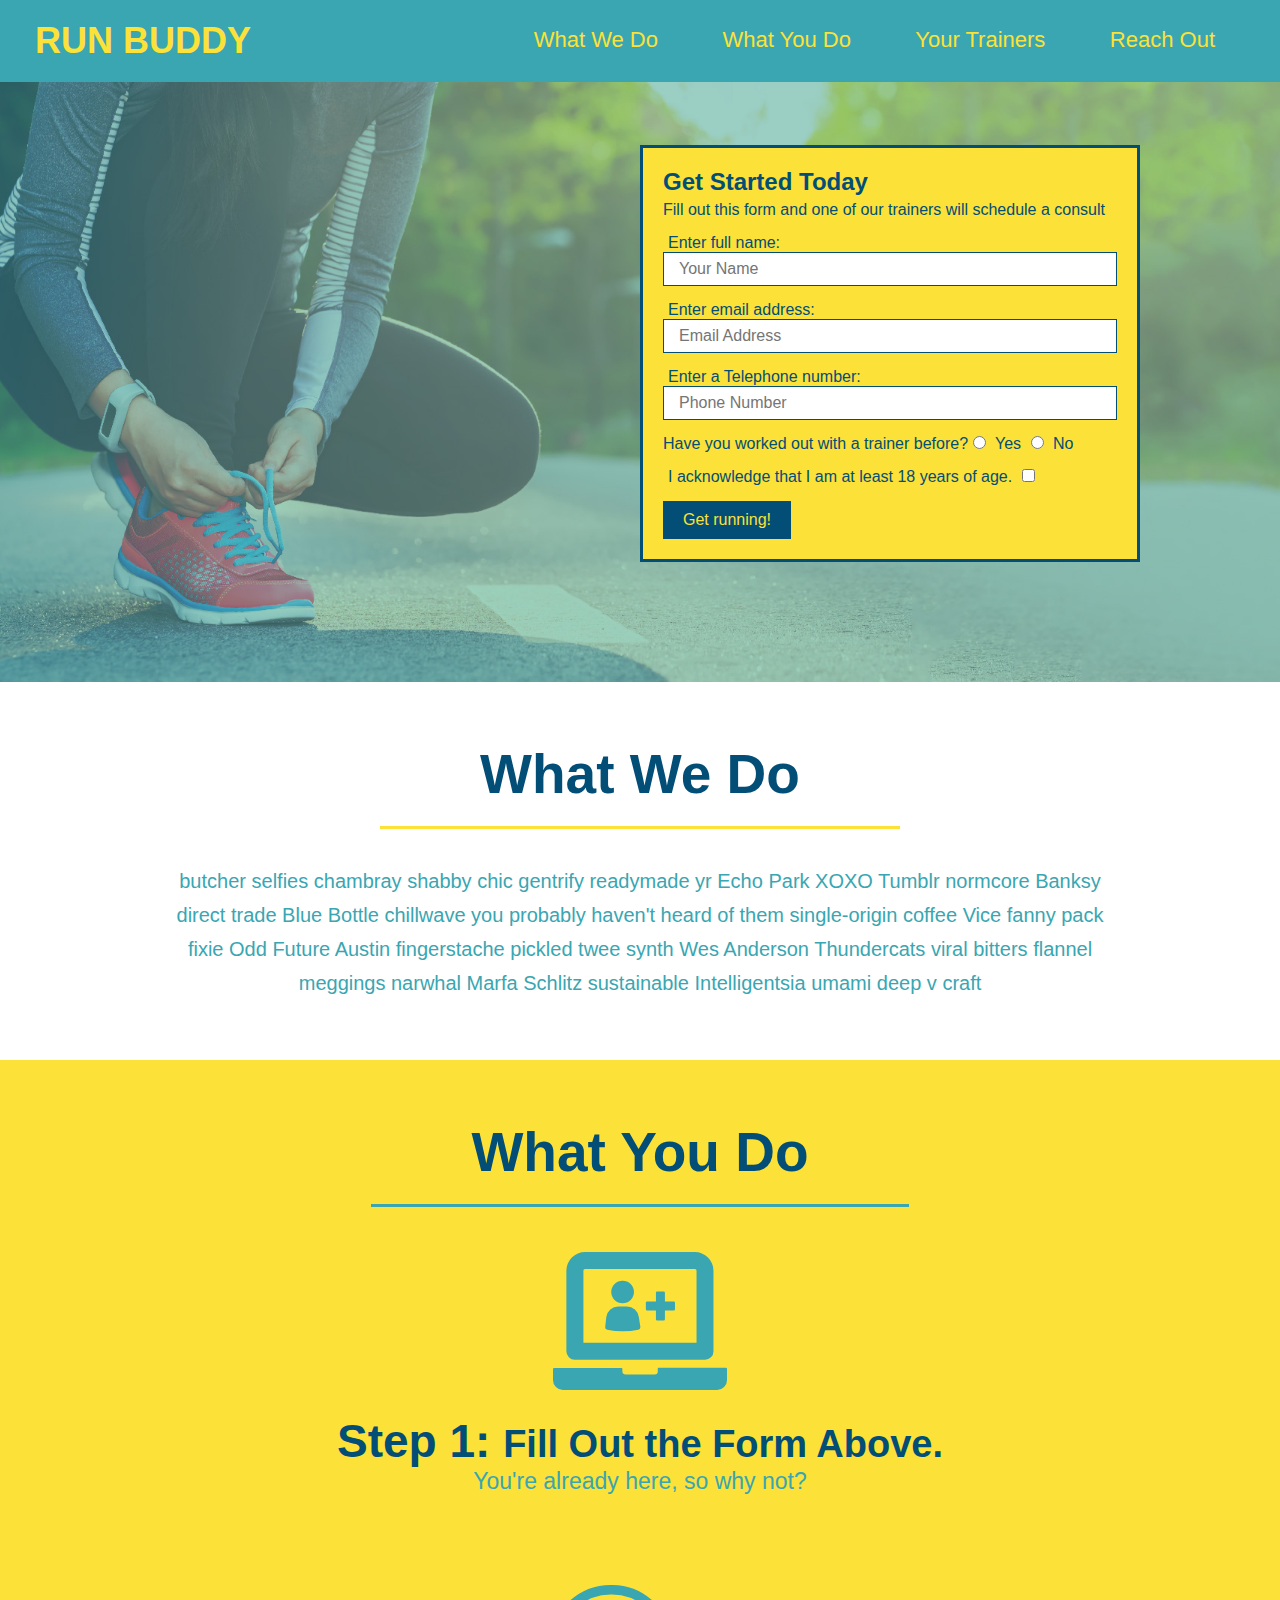
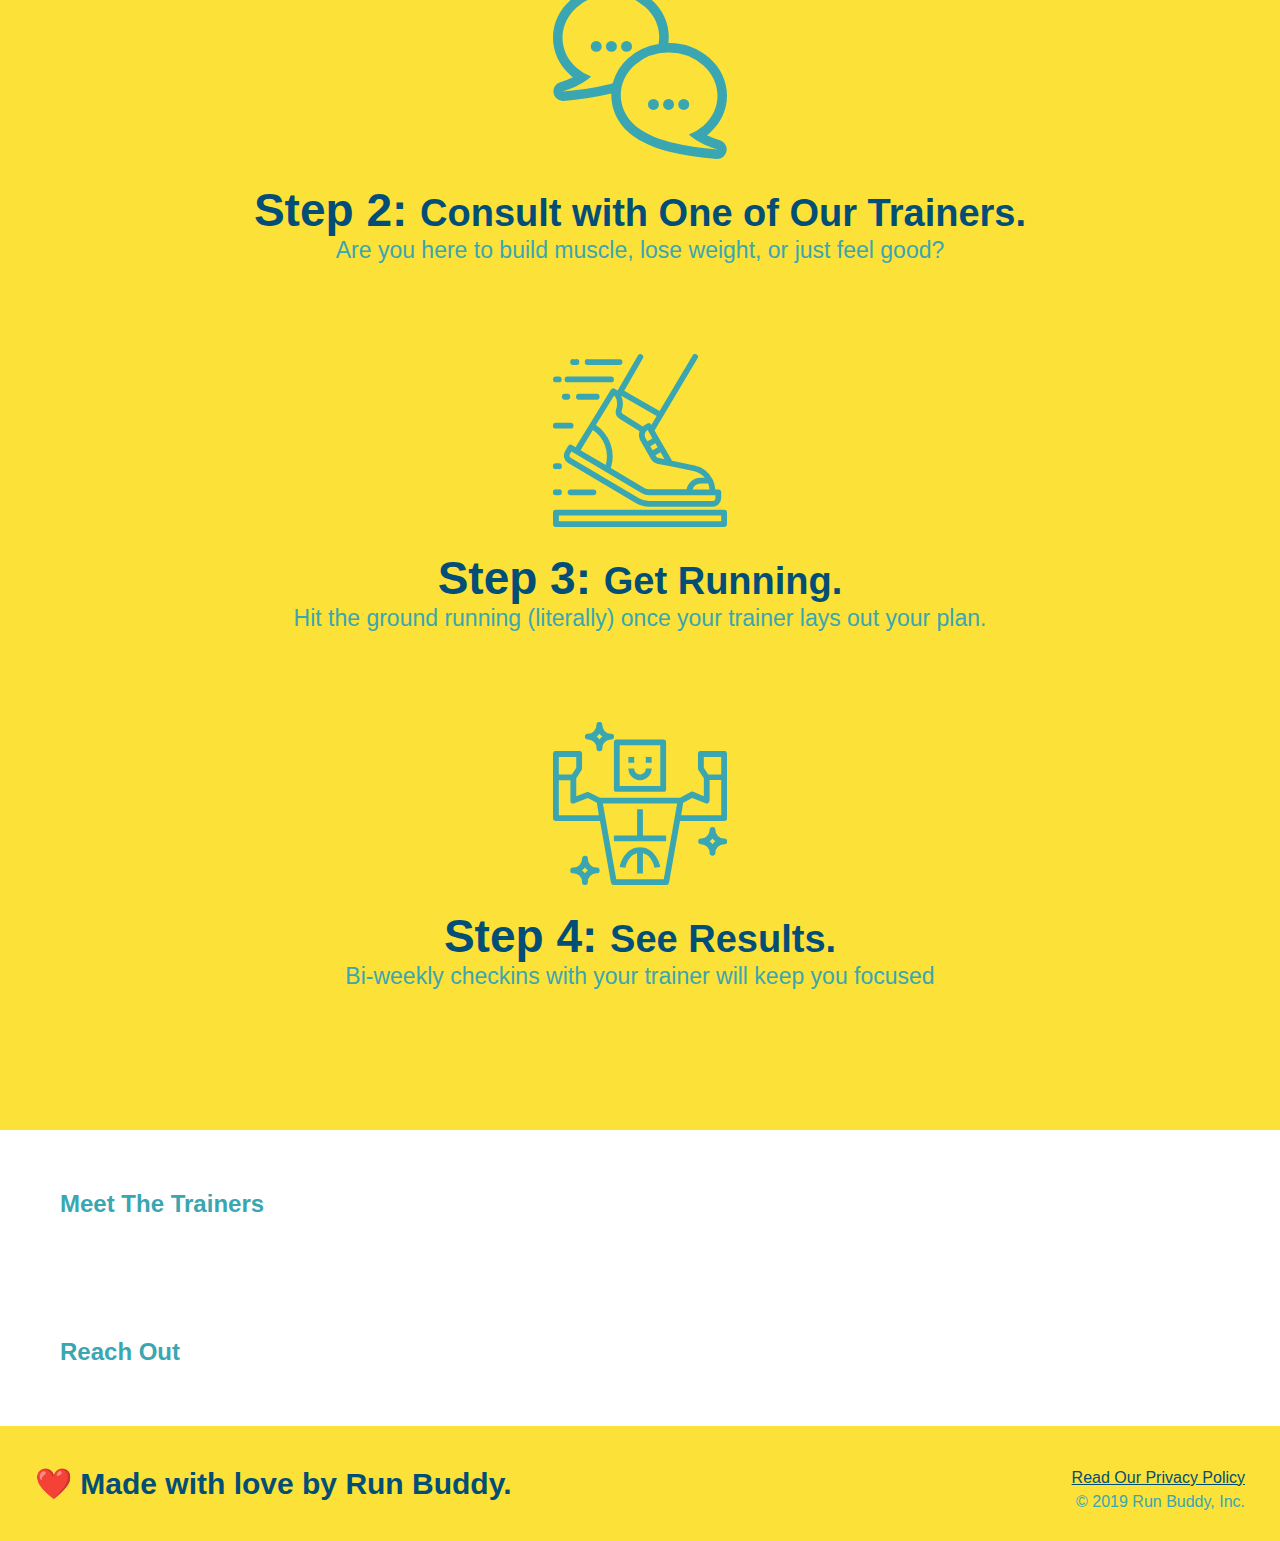
==== index.html @ ae126747 "style what you do section" ====
<!DOCTYPE html>
<html lang="en">
    <head>
        <meta charset="UTF-8" />
        <link rel="stylesheet" href="./assets/css/style.css" />
        <title>Run Buddy</title>
    </head>
    <body>
        <!-- navigation -->
        <header>
            <h1>
                <a href="/">RUN BUDDY</a>
            </h1>
            <nav>
                <!-- Unordered list element -->
                <ul>
                    <!-- List item element -->
                    <li>
                        <!-- Anchor element -->
                        <a href="#what-we-do">What We Do</a>
                    </li>
                    <li>
                        <a href="#what-you-do">What You Do</a>
                    </li>
                    <li>
                        <a href="#your-trainers">Your Trainers</a>
                    </li>
                    <li>
                        <a href="#reach-out">Reach Out</a>
                    </li>
                </ul>
            </nav>
        </header>

        <!-- hero/jumbotron -->
        <section class="hero">
            <div class="hero-form">
                <h3>Get Started Today</h3>
                <p>Fill out this form and one of our trainers will schedule a consult</p>
                <form>
                    <label for="name">Enter full name:</label>
                    <input type="text" placeholder="Your Name" name="name" id="name" class="form-input">
                    <label for="email">Enter email address:</label>
                    <input type="email" placeholder="Email Address" name="email" id="email" class="form-input">
                    <label for="phone">Enter a Telephone number:</label>
                    <input type="tel" placeholder="Phone Number" name="phone" id="phone" class="form-input">
                    <p>
                        Have you worked out with a trainer before?
                        <input type="radio" name="trainer-confirm" id="trainer-yes" />
                        <label for="trainer-yes">Yes</label>
                        <input type="radio" name="trainer-confim" id="trainer-no" />
                        <label for="trainer-no">No</label>
                    </p>
                    <p>
                        <label for="checkbox" >
                            I acknowledge that I am at least 18 years of age.
                        </label>
                        <input type="checkbox" name="age-confirm" id="checkbox" />
                    </p>
                    <button type="submit">
                        Get running!
                    </button>
                </form>
            </div>
        </section>
        <!-- end hero -->
        <!-- "what we do" section -->
        <section id="what-we-do" class="intro">
            <h2 class="section-title primary-border">What We Do</h2>
            <p>
                butcher selfies chambray shabby chic gentrify readymade yr Echo Park XOXO Tumblr normcore Banksy direct trade Blue Bottle chillwave you probably haven't heard of them single-origin coffee Vice fanny pack fixie Odd Future Austin fingerstache pickled twee synth Wes Anderson Thundercats viral bitters flannel meggings narwhal Marfa Schlitz sustainable Intelligentsia umami deep v craft
            </p>
        </section>

        <!-- "what you do" section -->
        <section id="what-you-do" class="steps">
            <h2 class="section-title secondary-border">What You Do</h2>

            <div>
                <img src="./assets/images/step-1.svg" alt="" />
                <h3>Step 1: <span>Fill Out the Form Above.</span></h3>
                <p>You're already here, so why not?</p>
            </div>

            <div>
                <img src="./assets/images/step-2.svg" alt="" />
                <h3>Step 2: <span>Consult with One of Our Trainers.</span></h3>
                <p>Are you here to build muscle, lose weight, or just feel good?</p>
            </div>

            <div>
                <img src="./assets/images/step-3.svg" alt="" />
                <h3>Step 3: <span>Get Running.</span></h3>
                <p>Hit the ground running (literally) once your trainer lays out your plan.</p>
            </div>

            <div>
                <img src="./assets/images/step-4.svg" alt="" />
                <h3>Step 4: <span>See Results.</span></h3>
                <p>Bi-weekly checkins with your trainer will keep you focused</p>
            </div>
        </section>

        <!-- "meet the trainers" section-->
        <section id="your-trainers">
            <h2>Meet The Trainers</h2>
        </section>

        <!-- "reach out" section-->
        <section id="reach-out">
            <h2>Reach Out</h2>
        </section>

        <!-- footer -->
        <footer>
            <h2>❤️ Made with love by Run Buddy.</h2>
            <div>
                <a href="#">Read Our Privacy Policy</a><br />
                &copy; 2019 Run Buddy, Inc.
            </div>
        </footer>
    </body>
</html>
---- assets/css/style.css ----
* {
  margin: 0;
  padding: 0;
  box-sizing: border-box;
}
body {
  color: #39a6b2;
  font-family: Helvetica, Arial, Helvetica, sans-serif;
}
header {
  padding: 20px 35px;
  background-color: #39a6b2;
}
header h1 {
  font-weight: bold;
  font-size: 36px;
  color: #fce138;
  margin: 0;
  display: inline;
}
header a {
  text-decoration: none;
  color: #fce138;
}
header nav {
  float: right;
  margin: 7px 0;
}
header nav ul li {
  display: inline;
}
header nav ul li a {
  margin: 0 30px;
  font-weight: lighter;
  font-size: 22px;
}
footer {
  background: #fce138;
  width: 100%;
  padding: 40px 35px;
}
footer h2 {
  display: inline;
  color: #024e76;
  font-size: 30px;
  margin: 0;
}
footer div {
  float: right;
  line-height: 1.5;
  text-align: right;
}
footer a {
  color: #024e76;
}
section {
  padding: 60px;
}
.hero {
  background-image: url("../images/hero-bg.jpg");
  height: 600px;
  background-size: cover;
  background-position: center;
  position: relative;
}
.hero-form {
  border: 3px solid #024e76;
  background-color: #fce138;
  padding: 20px;
  width: 500px;
  color: #024e76;
  position: absolute;
  bottom: 120px;
  right: 140px;
}
.hero-form h3 {
    font-size: 24px;
    margin: 0;
}
.hero-form p {
    margin: 5px 0 15px 0;
}
.form-input {
    border: 1px solid #024e76;
    display: block;
    padding: 7px 15px;
    font-size: 16px;
    color: #024e76;
    width: 100%;
    margin-bottom: 15px;
}
.hero-form label {
    margin: 0 5px;
}
.hero-form button {
    color: #fce138;
    background-color: #024e76;
    border: none;
    padding: 10px 20px;
    font-size: 16px;
}
.intro {
    text-align: center;
}
.intro p {
    line-height: 1.7;
    color: #39a6b2;
    width: 80%;
    font-size: 20px;
    margin: 0 auto;
}
.steps {
    text-align: center;
    background: #fce138;
}
.section-title {
    font-size: 55px;
    color: #024e76;
    margin-bottom: 35px;
    padding: 0 100px 20px 100px;
    display: inline-block;
    border-bottom: 3px solid;
}
.primary-border {
    border-color: #fce138;
}
.secondary-border {
    border-color: #39a6b2;
}
.steps div {
    margin-bottom: 80px;
}
.steps img {
    width: 15%;
    margin: 10px 0;
}
.steps h3 {
    color: #024e76;
    font-size: 46px;
    margin-top: 10px;
}
.steps p {
    color: #39a6b2;
    font-size: 23px;
}
.steps span {
    font-size: 38px;
}
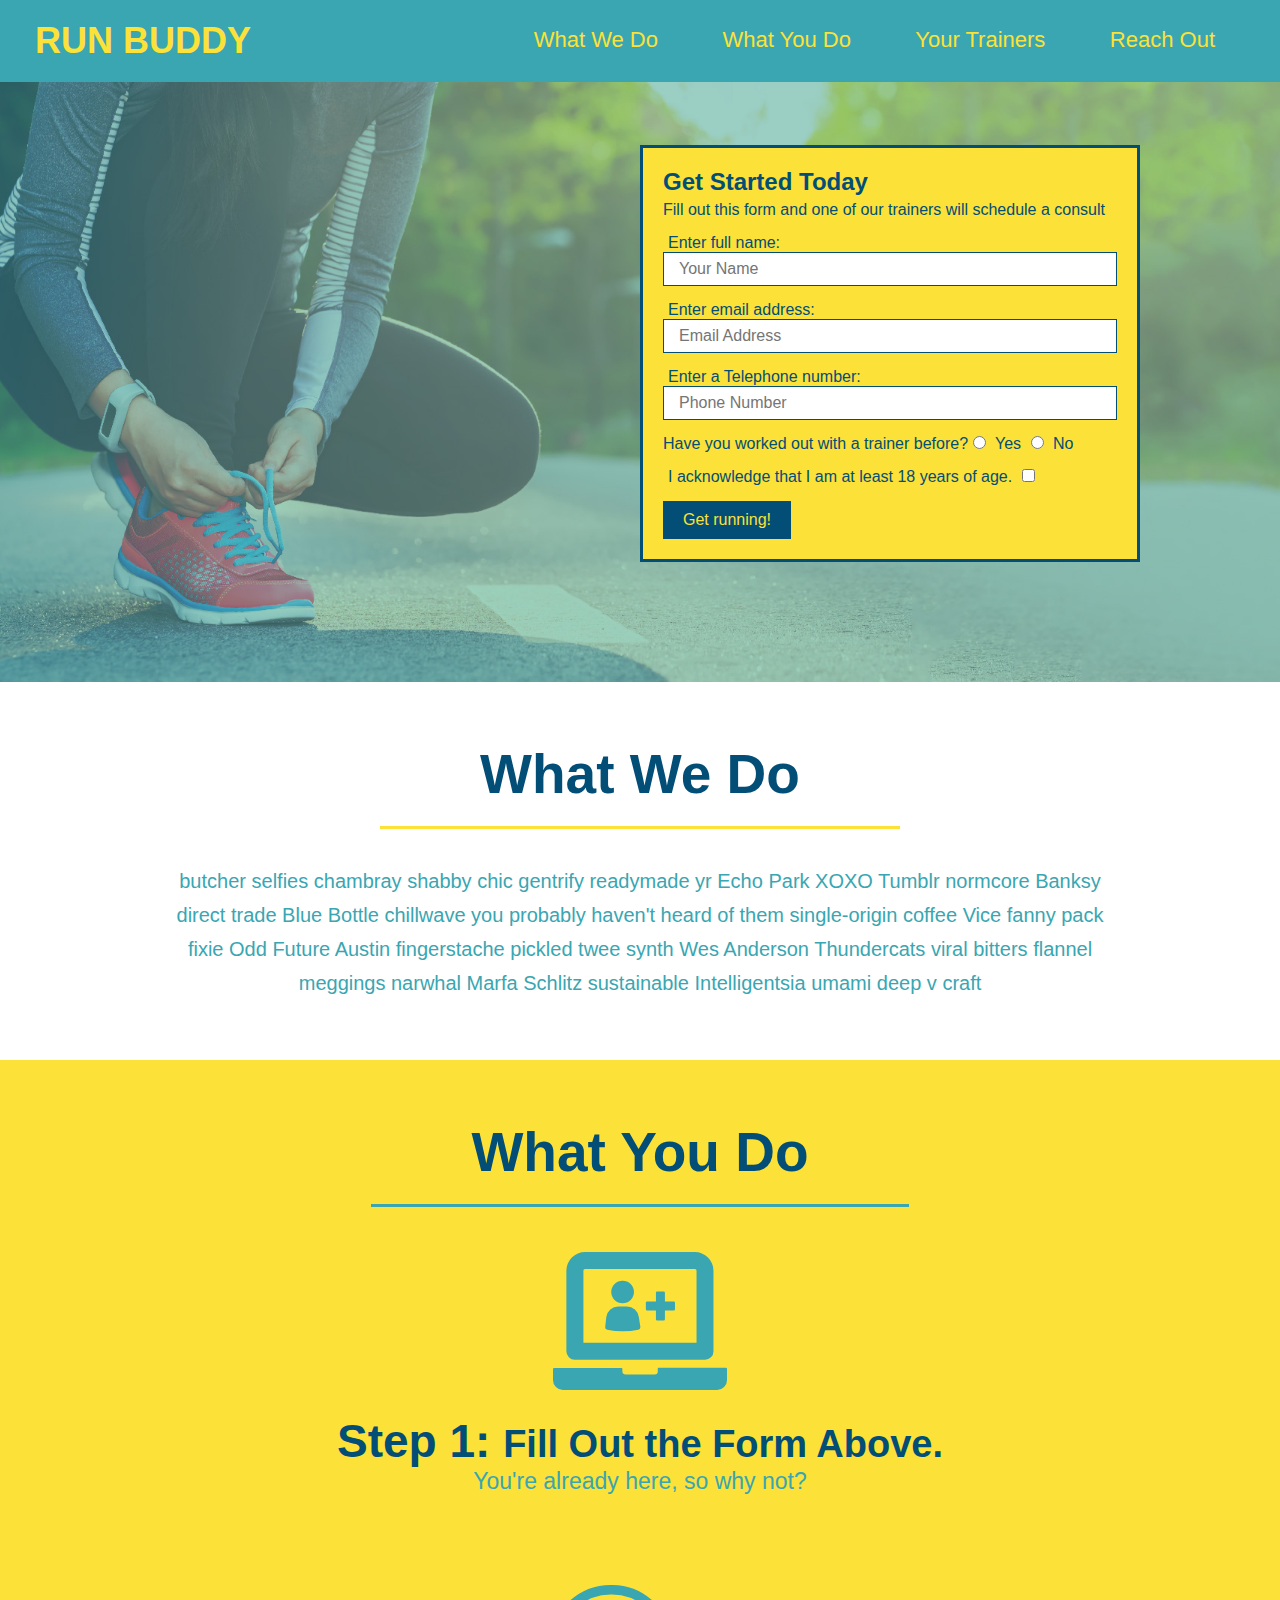
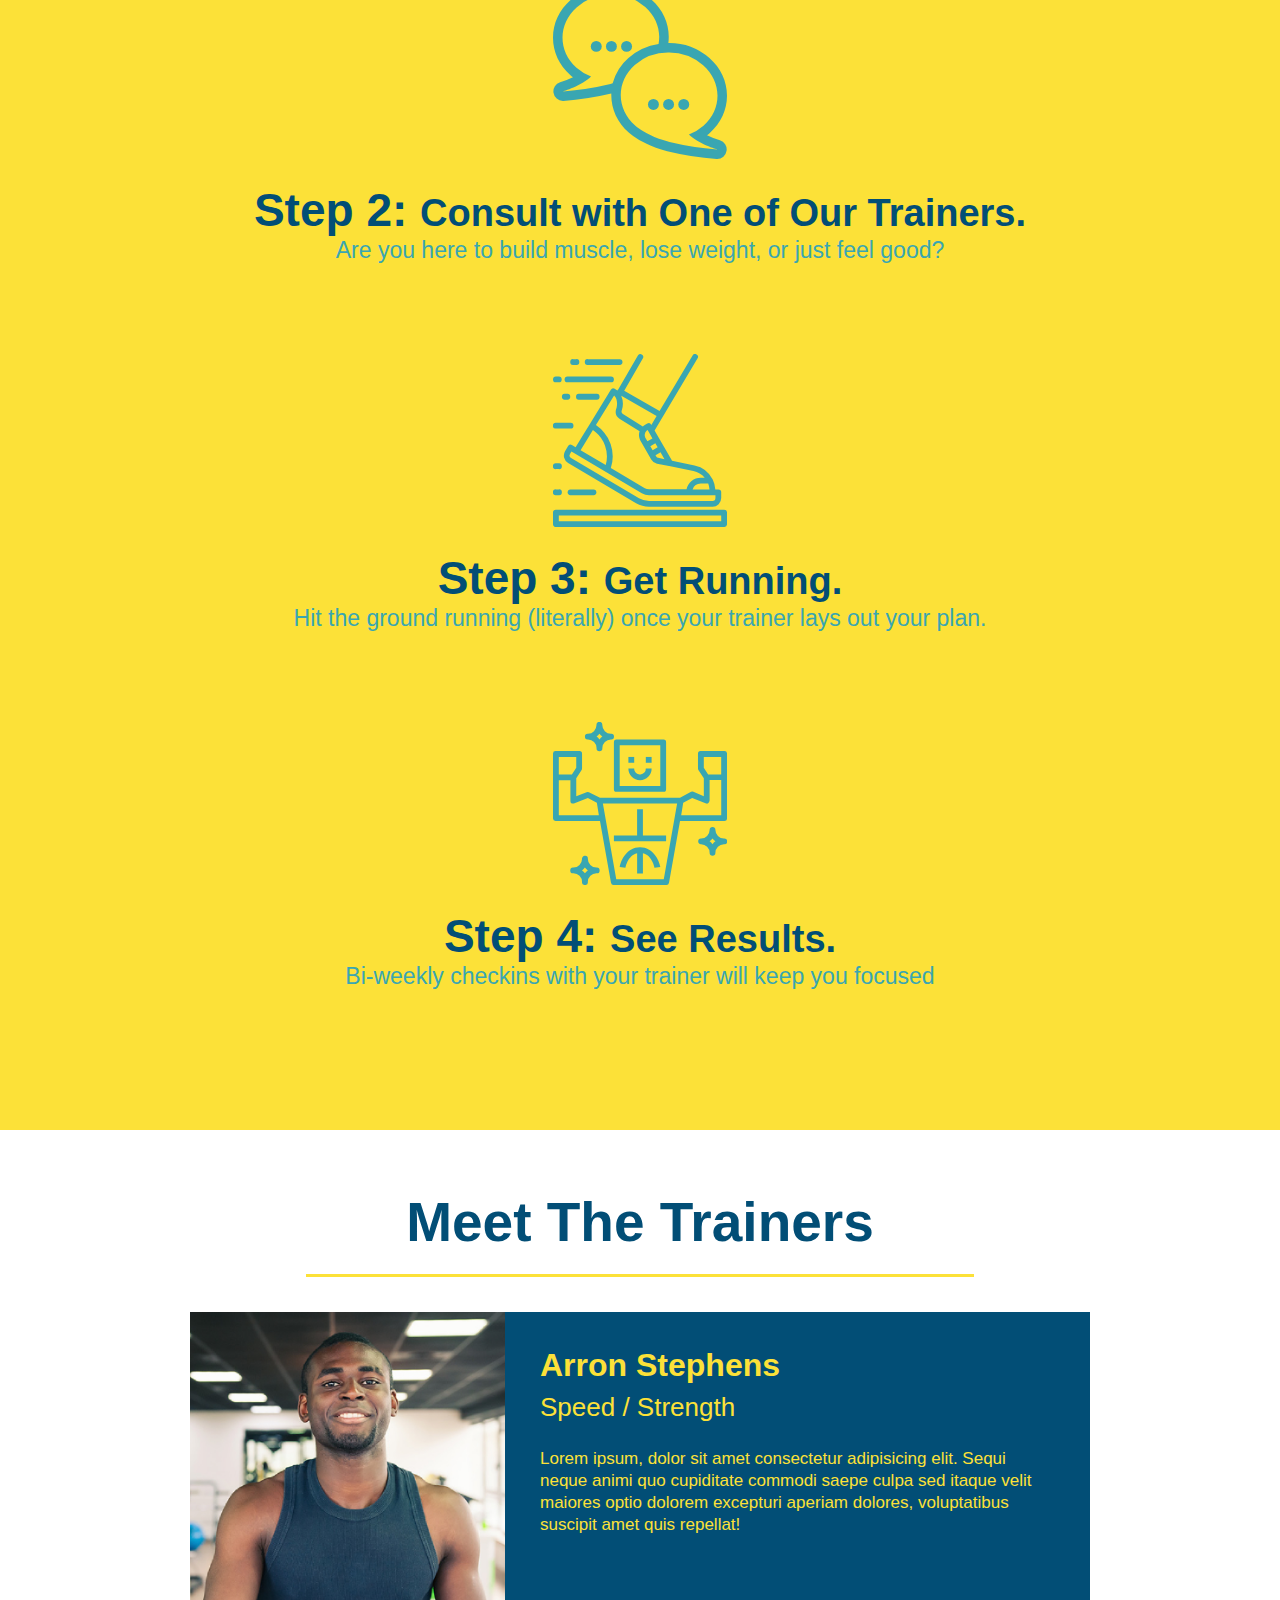
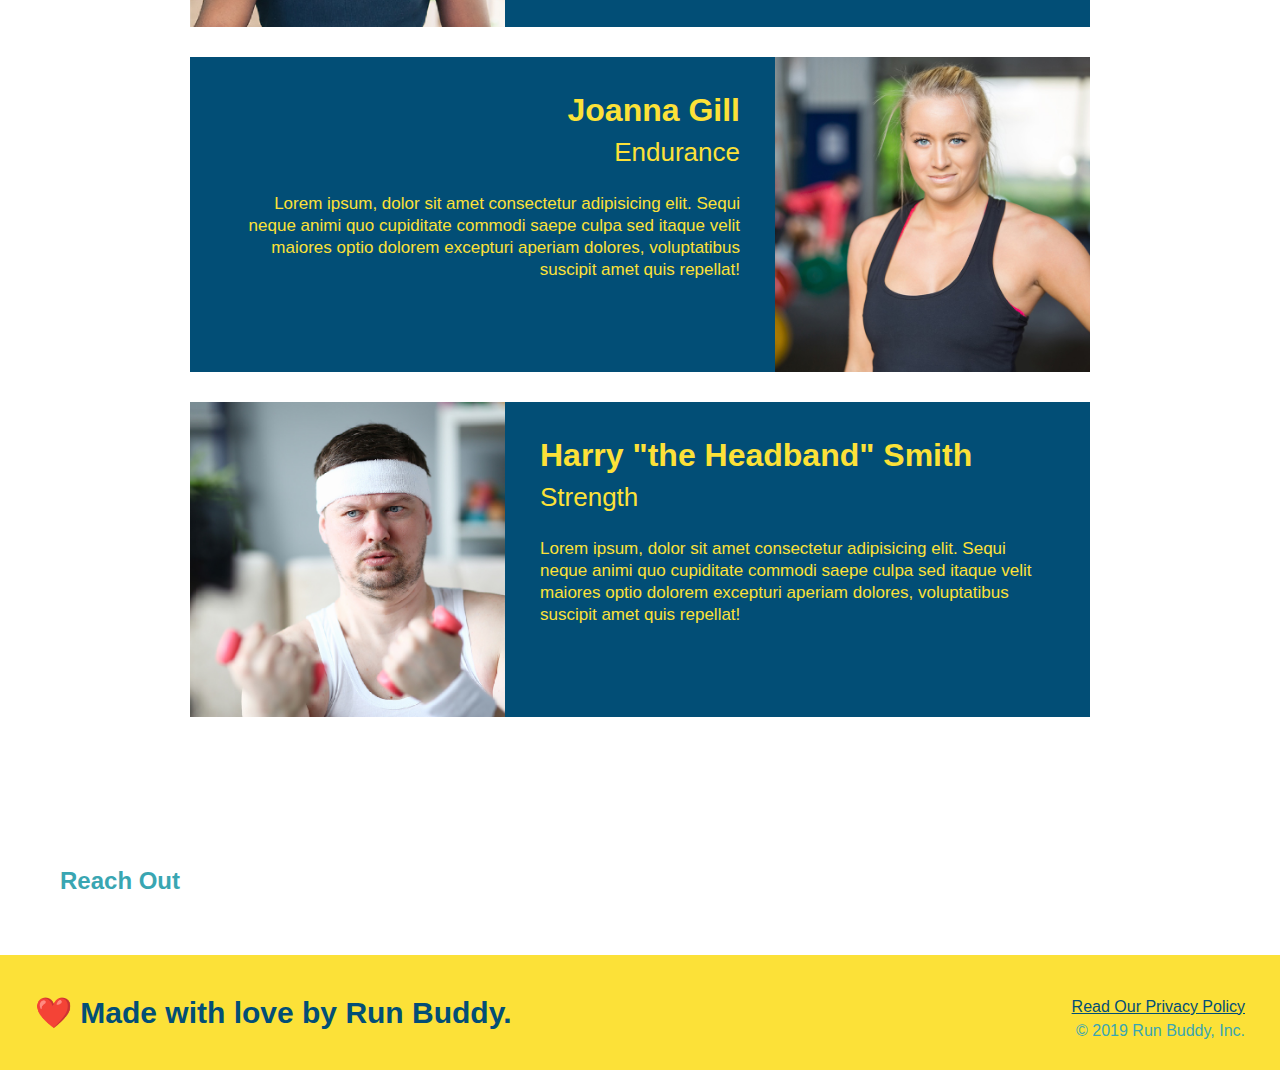
==== commit 33bbe2d9: "meet the trainers section" ====
--- a/index.html
+++ b/index.html
@@ -102,8 +102,43 @@
         </section>
 
         <!-- "meet the trainers" section-->
-        <section id="your-trainers">
-            <h2>Meet The Trainers</h2>
+        <section id="your-trainers" class="trainers">
+            <h2 class="section-title primary-border">
+                Meet The Trainers
+            </h2>
+            <article class="trainer">
+                <img src="./assets/images/trainer-1.jpg" alt="Arron Stephens in his workout clothes, ready to pump iron" />
+                <div class="trainer-bio text-left">
+                    <h3>Arron Stephens</h3>
+                    <h4>Speed / Strength</h4>
+                    <p>
+                        Lorem ipsum, dolor sit amet consectetur adipisicing elit. Sequi neque animi quo cupiditate commodi saepe culpa sed
+                        itaque velit maiores optio dolorem excepturi aperiam dolores, voluptatibus suscipit amet quis repellat!
+                    </p>
+                </div>
+            </article>
+            <article class="trainer">
+                <div class="trainer-bio text-right">
+                    <h3>Joanna Gill</h3>
+                    <h4>Endurance</h4>
+                    <p>
+                        Lorem ipsum, dolor sit amet consectetur adipisicing elit. Sequi neque animi quo cupiditate commodi saepe culpa sed
+                        itaque velit maiores optio dolorem excepturi aperiam dolores, voluptatibus suscipit amet quis repellat!
+                    </p>
+                </div>
+                <img src="./assets/images/trainer-2.jpg" alt="Joanna Gill cooling off after a workout" />
+            </article>
+            <article class="trainer">
+                <img src="./assets/images/trainer-3.jpg" alt="Harry Smith wearing a headband and lifting comically small pink weights" />
+                <div class="trainer-bio text-left">
+                    <h3>Harry "the Headband" Smith</h3>
+                    <h4>Strength</h4>
+                    <p>
+                        Lorem ipsum, dolor sit amet consectetur adipisicing elit. Sequi neque animi quo cupiditate commodi saepe culpa sed
+                        itaque velit maiores optio dolorem excepturi aperiam dolores, voluptatibus suscipit amet quis repellat!
+                    </p>
+                </div>
+            </article>
         </section>
 
         <!-- "reach out" section-->
--- a/assets/css/style.css
+++ b/assets/css/style.css
@@ -145,4 +145,42 @@
 }
 .steps span {
     font-size: 38px;
-}+}
+.trainers {
+    text-align: center;
+}
+.trainer {
+    width: 900px;
+    margin: 0 auto 30px auto;
+    background: #024e76;
+    color: #fce138;
+    overflow: auto;
+}
+.trainer img {
+    width: 35%;
+    float: left;
+}
+.trainer-bio {
+    padding: 35px;
+    float: left;
+    width: 65%;
+}
+.text-left {
+    text-align: left;
+}
+.text-right {
+    text-align: right;
+}
+.trainer-bio h3 {
+    font-size: 32px;
+    margin-bottom: 8px;
+}
+.trainer-bio h4 {
+    font-weight: lighter;
+    font-size: 26px;
+    margin-bottom: 25px;
+}
+.trainer-bio p {
+    font-size: 17px;
+    line-height: 1.3;
+}
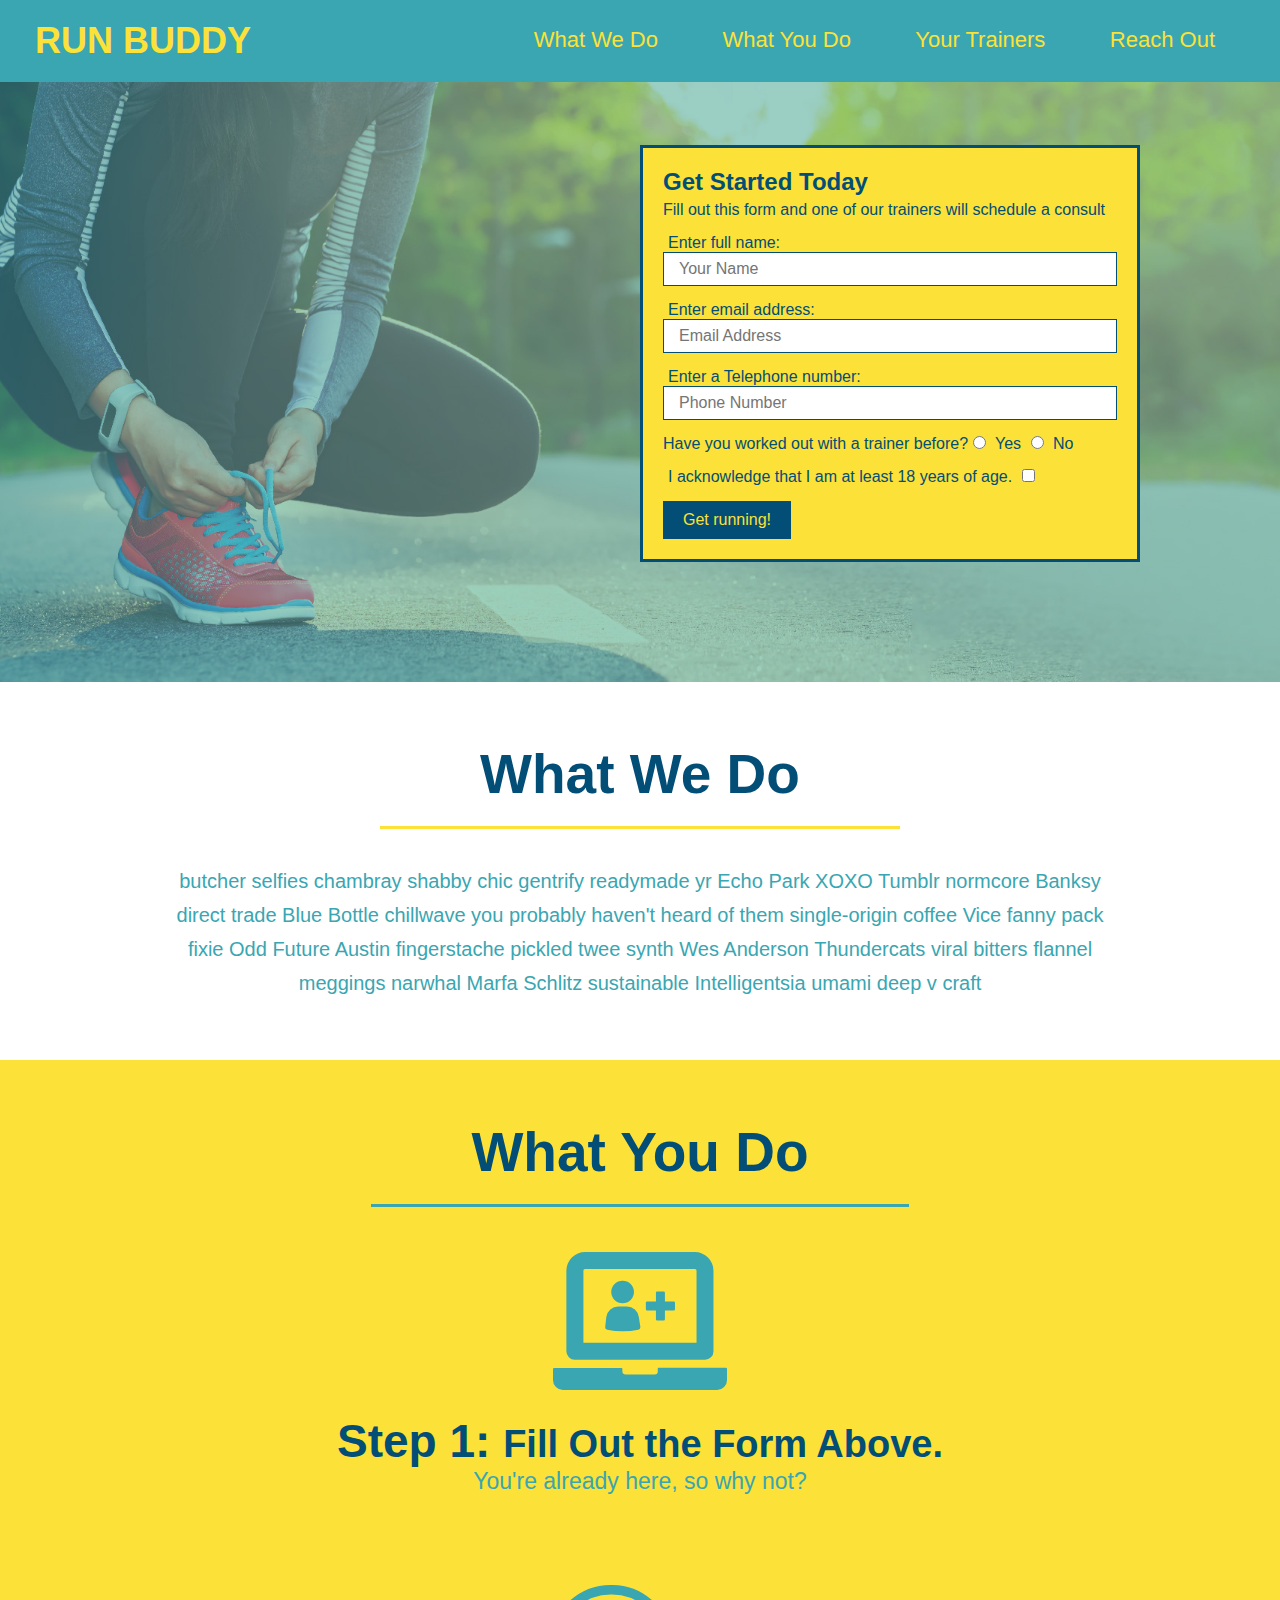
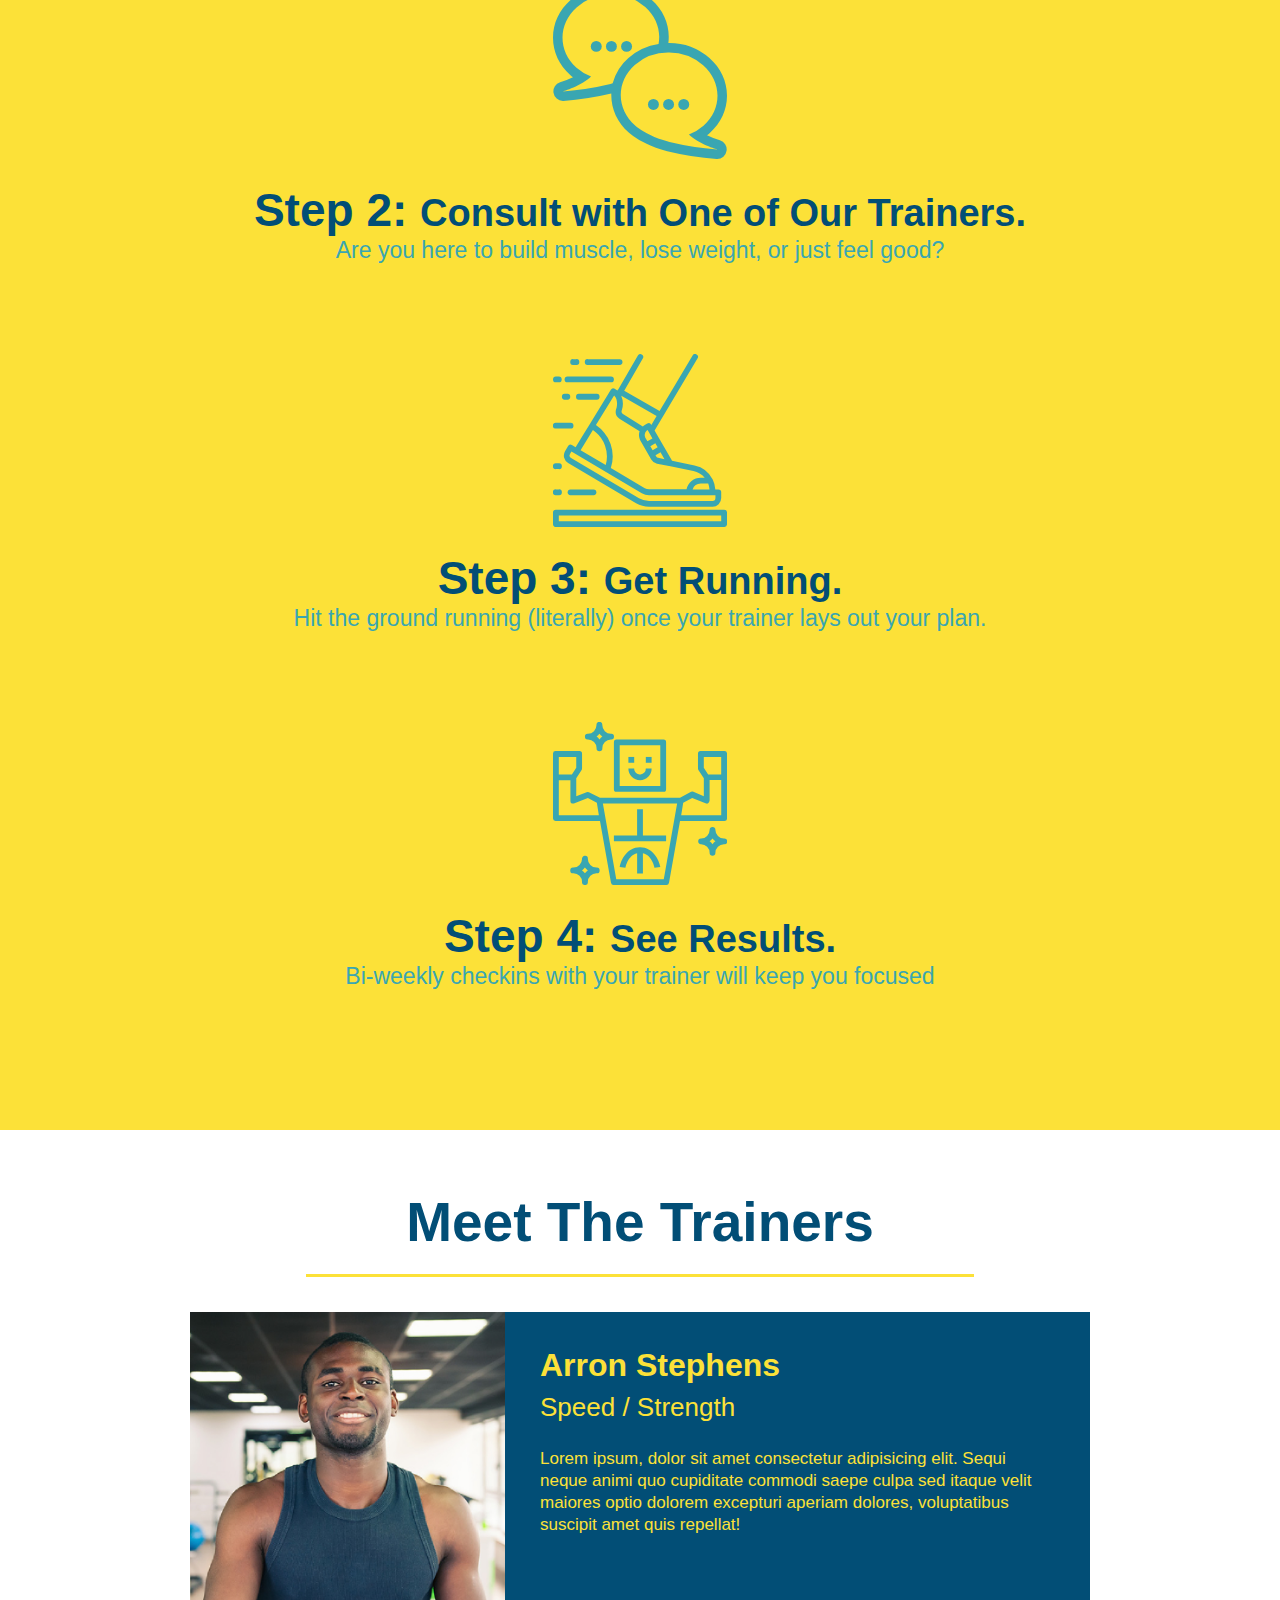
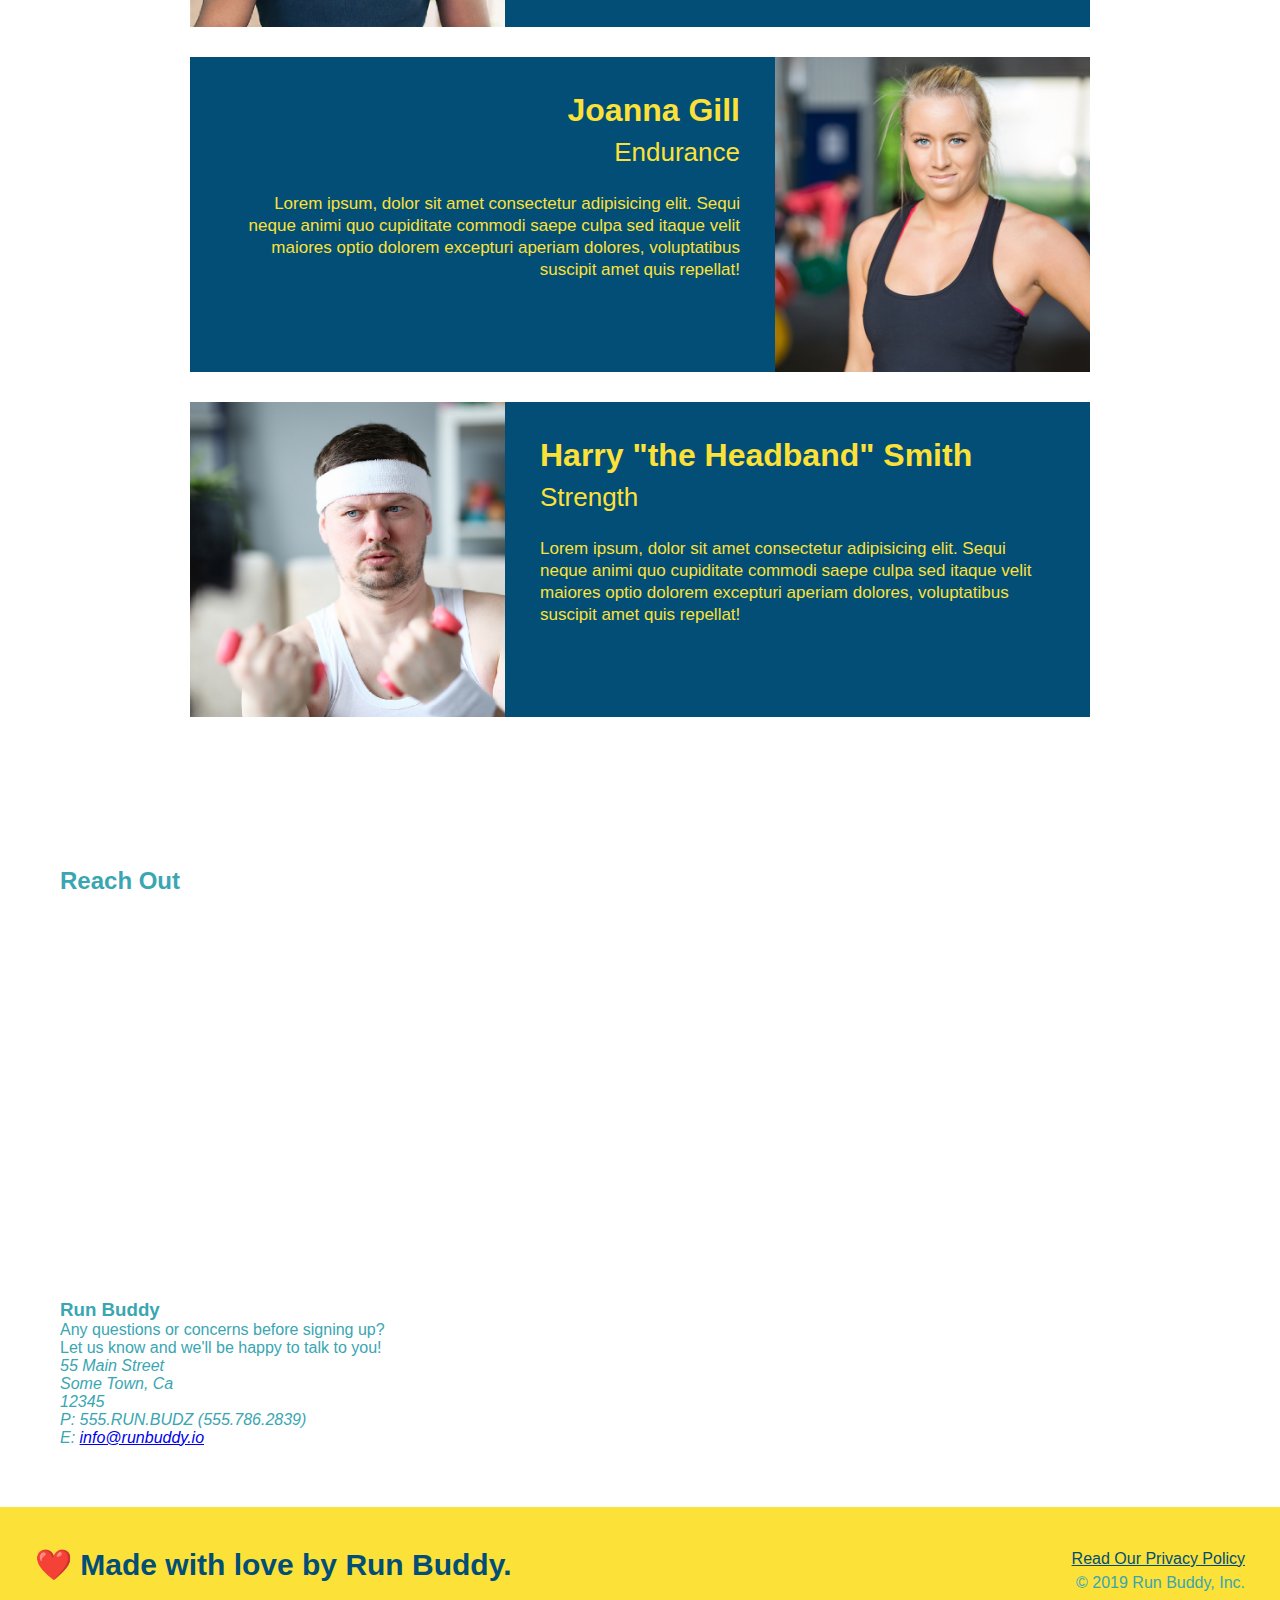
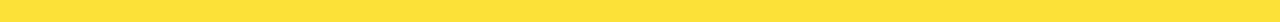
==== commit cfa955bc: "add iframe" ====
--- a/index.html
+++ b/index.html
@@ -144,6 +144,31 @@
         <!-- "reach out" section-->
         <section id="reach-out">
             <h2>Reach Out</h2>
+            <div class="contact-info">
+                <iframe src="https://www.google.com/maps/embed?pb=!1m18!1m12!1m3!1d3327.155737141151!2d-111.92292878539138!3d33.49732503076051!2m3!1f0!2f0!3f0!3m2!1i1024!2i768!4f13.1!3m3!1m2!1s0x872b0bb9142e6491%3A0xec46d8e7e3dd9ffe!2s4215%20N%20Drinkwater%20Blvd%2C%20Scottsdale%2C%20AZ%2085251!5e0!3m2!1sen!2sus!4v1613684680677!5m2!1sen!2sus"
+                width="400"
+                height="400"
+                frameborder="0"
+                style="border:0;"
+                allowfullscreen
+            >
+            </iframe>
+            <div>
+                <h3>Run Buddy</h3>
+                <p>
+                    Any questions or concerns before signing up?
+                    <br />
+                    Let us know and we'll be happy to talk to you!
+                </p>
+                <address>
+                    55 Main Street <br/>
+                    Some Town, Ca <br/>
+                    12345<br />
+                    P: 555.RUN.BUDZ (555.786.2839)<br/>
+                    E: <a href="mailto:info@runbuddy.io">info@runbuddy.io</a>
+                </address>
+            </div>
+            </div>
         </section>
 
         <!-- footer -->
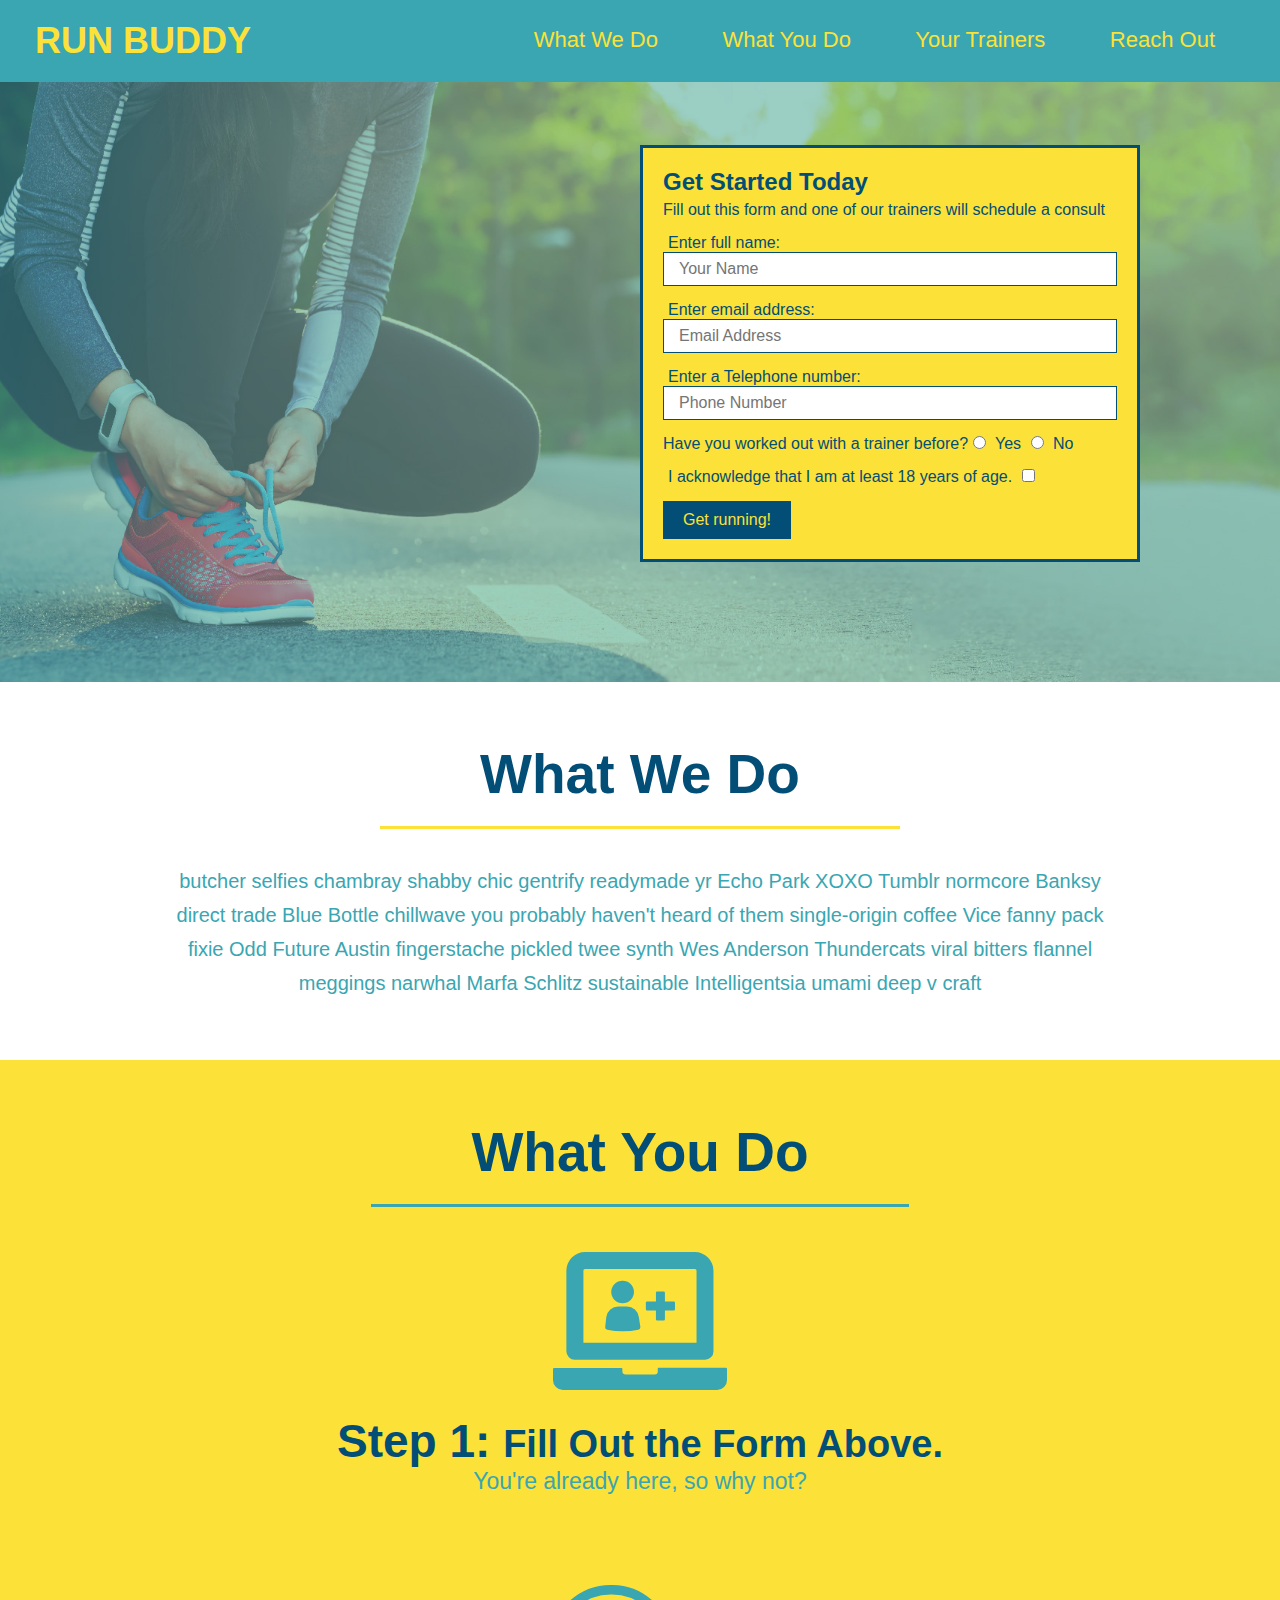
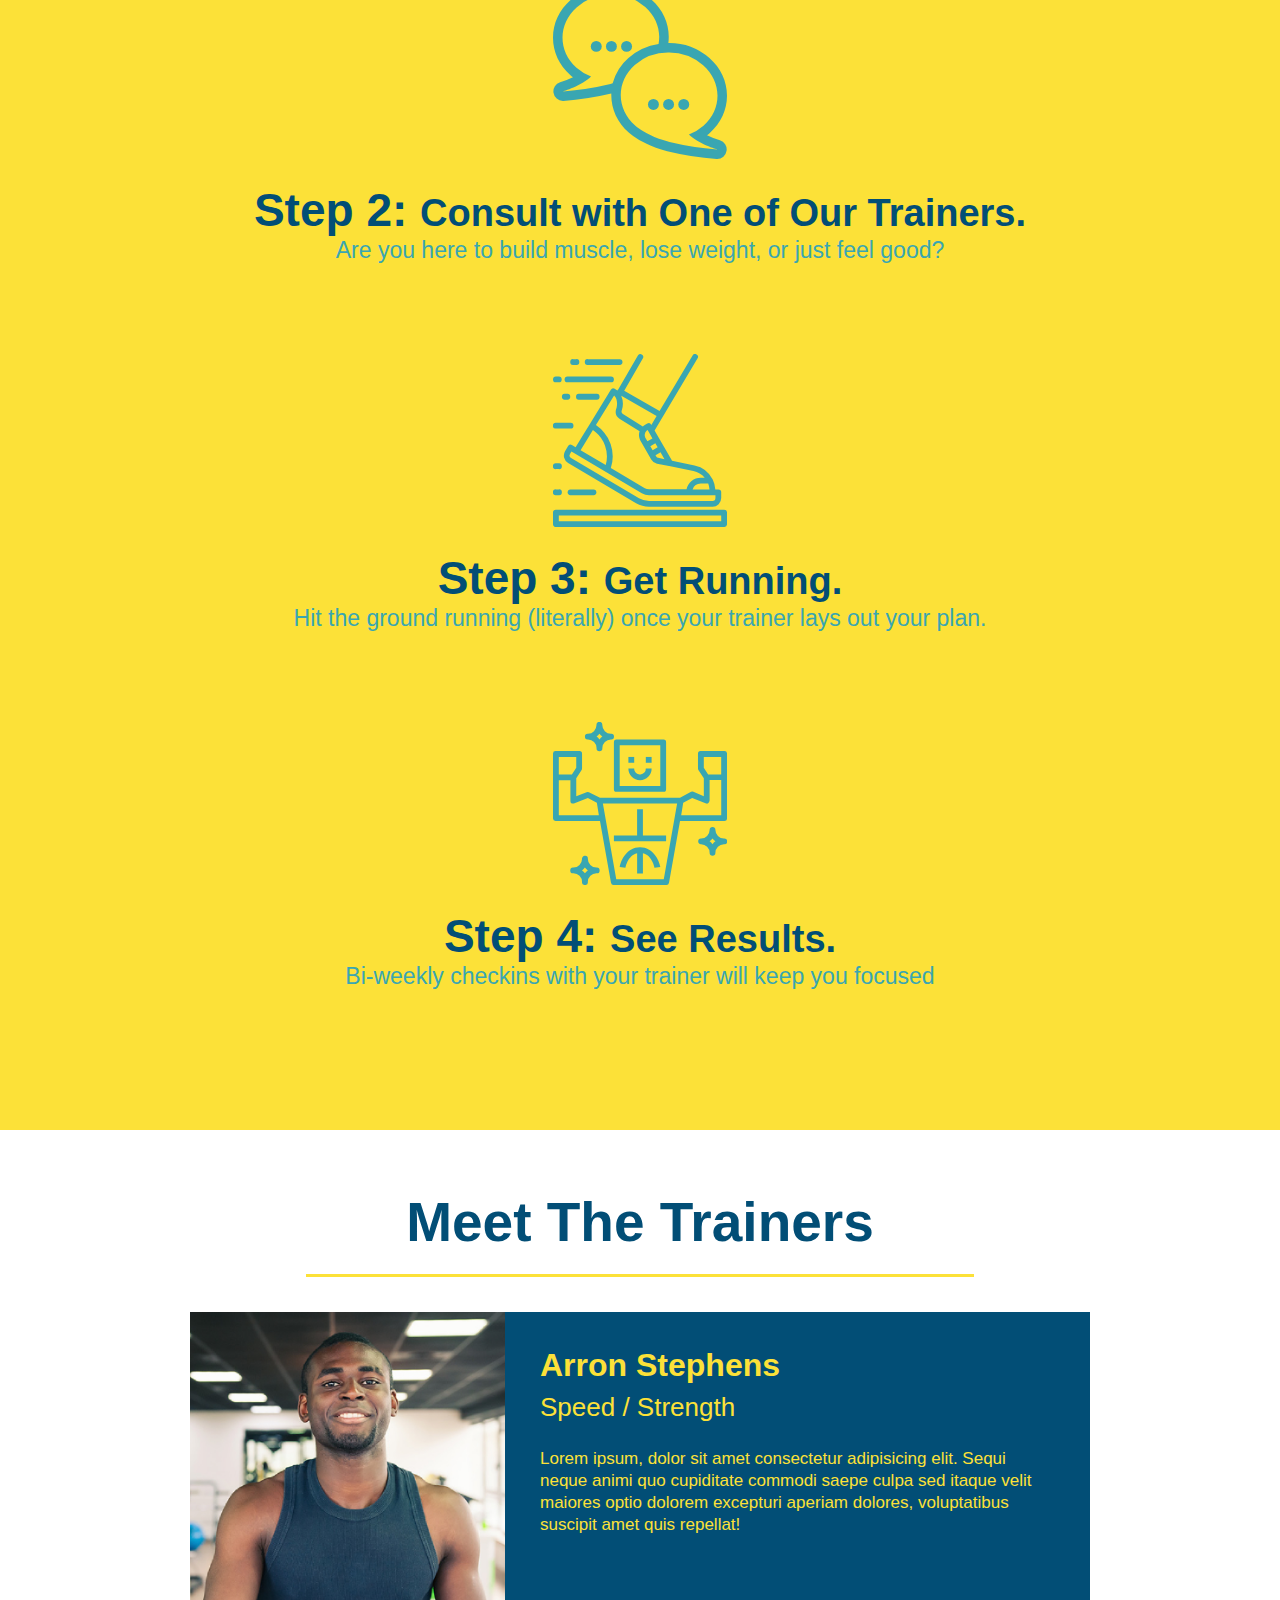
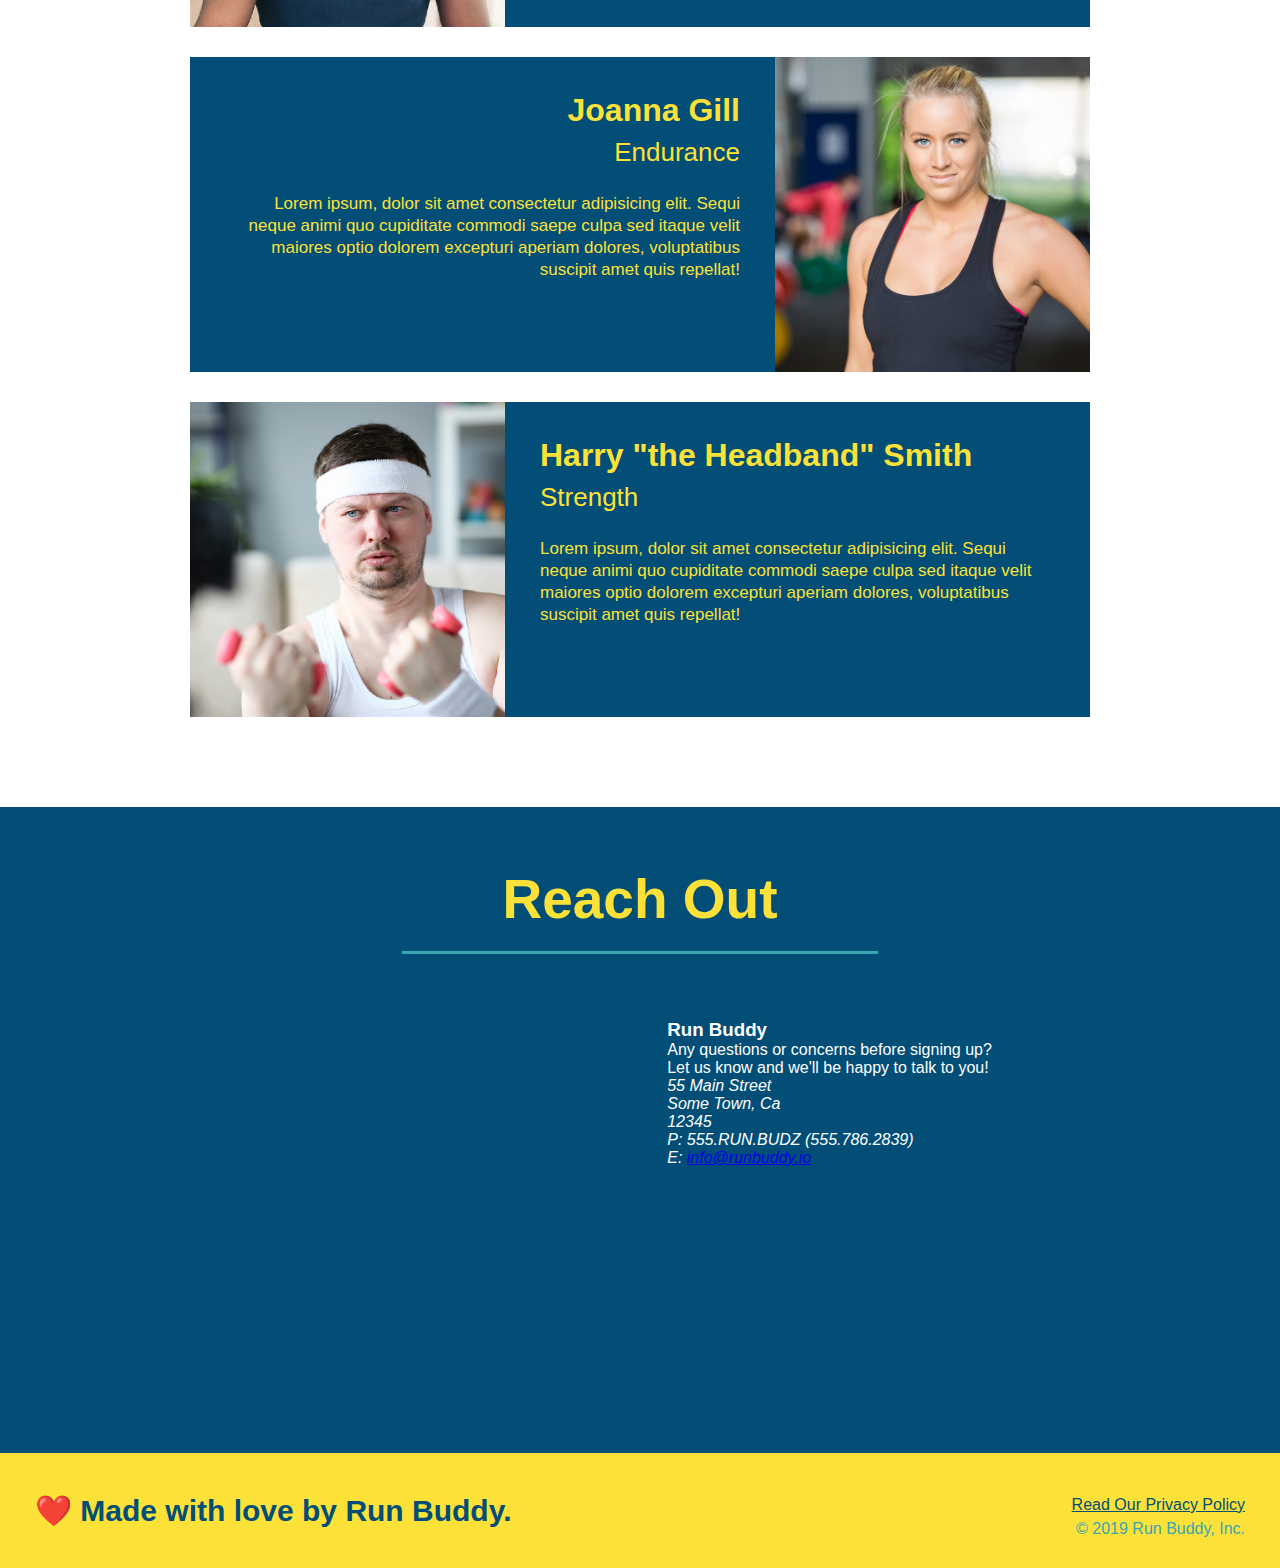
==== commit 3378278b: "style contact info" ====
--- a/index.html
+++ b/index.html
@@ -142,12 +142,10 @@
         </section>
 
         <!-- "reach out" section-->
-        <section id="reach-out">
-            <h2>Reach Out</h2>
+        <section id="reach-out" class="contact">
+            <h2 class="section-title secondary-border">Reach Out</h2>
             <div class="contact-info">
                 <iframe src="https://www.google.com/maps/embed?pb=!1m18!1m12!1m3!1d3327.155737141151!2d-111.92292878539138!3d33.49732503076051!2m3!1f0!2f0!3f0!3m2!1i1024!2i768!4f13.1!3m3!1m2!1s0x872b0bb9142e6491%3A0xec46d8e7e3dd9ffe!2s4215%20N%20Drinkwater%20Blvd%2C%20Scottsdale%2C%20AZ%2085251!5e0!3m2!1sen!2sus!4v1613684680677!5m2!1sen!2sus"
-                width="400"
-                height="400"
                 frameborder="0"
                 style="border:0;"
                 allowfullscreen
--- a/assets/css/style.css
+++ b/assets/css/style.css
@@ -184,3 +184,22 @@
     font-size: 17px;
     line-height: 1.3;
 }
+.contact {
+    text-align: center;
+    background-color: #024e76;
+}
+.contact h2 {
+    color: #fce138;
+}
+.contact-info iframe {
+    width: 400px;
+    height: 400px;
+}
+.contact-info div {
+    width: 410px;
+    display: inline-block;
+    vertical-align: top;
+    text-align: left;
+    margin: 30px 0 0 60px;
+    color: white;
+}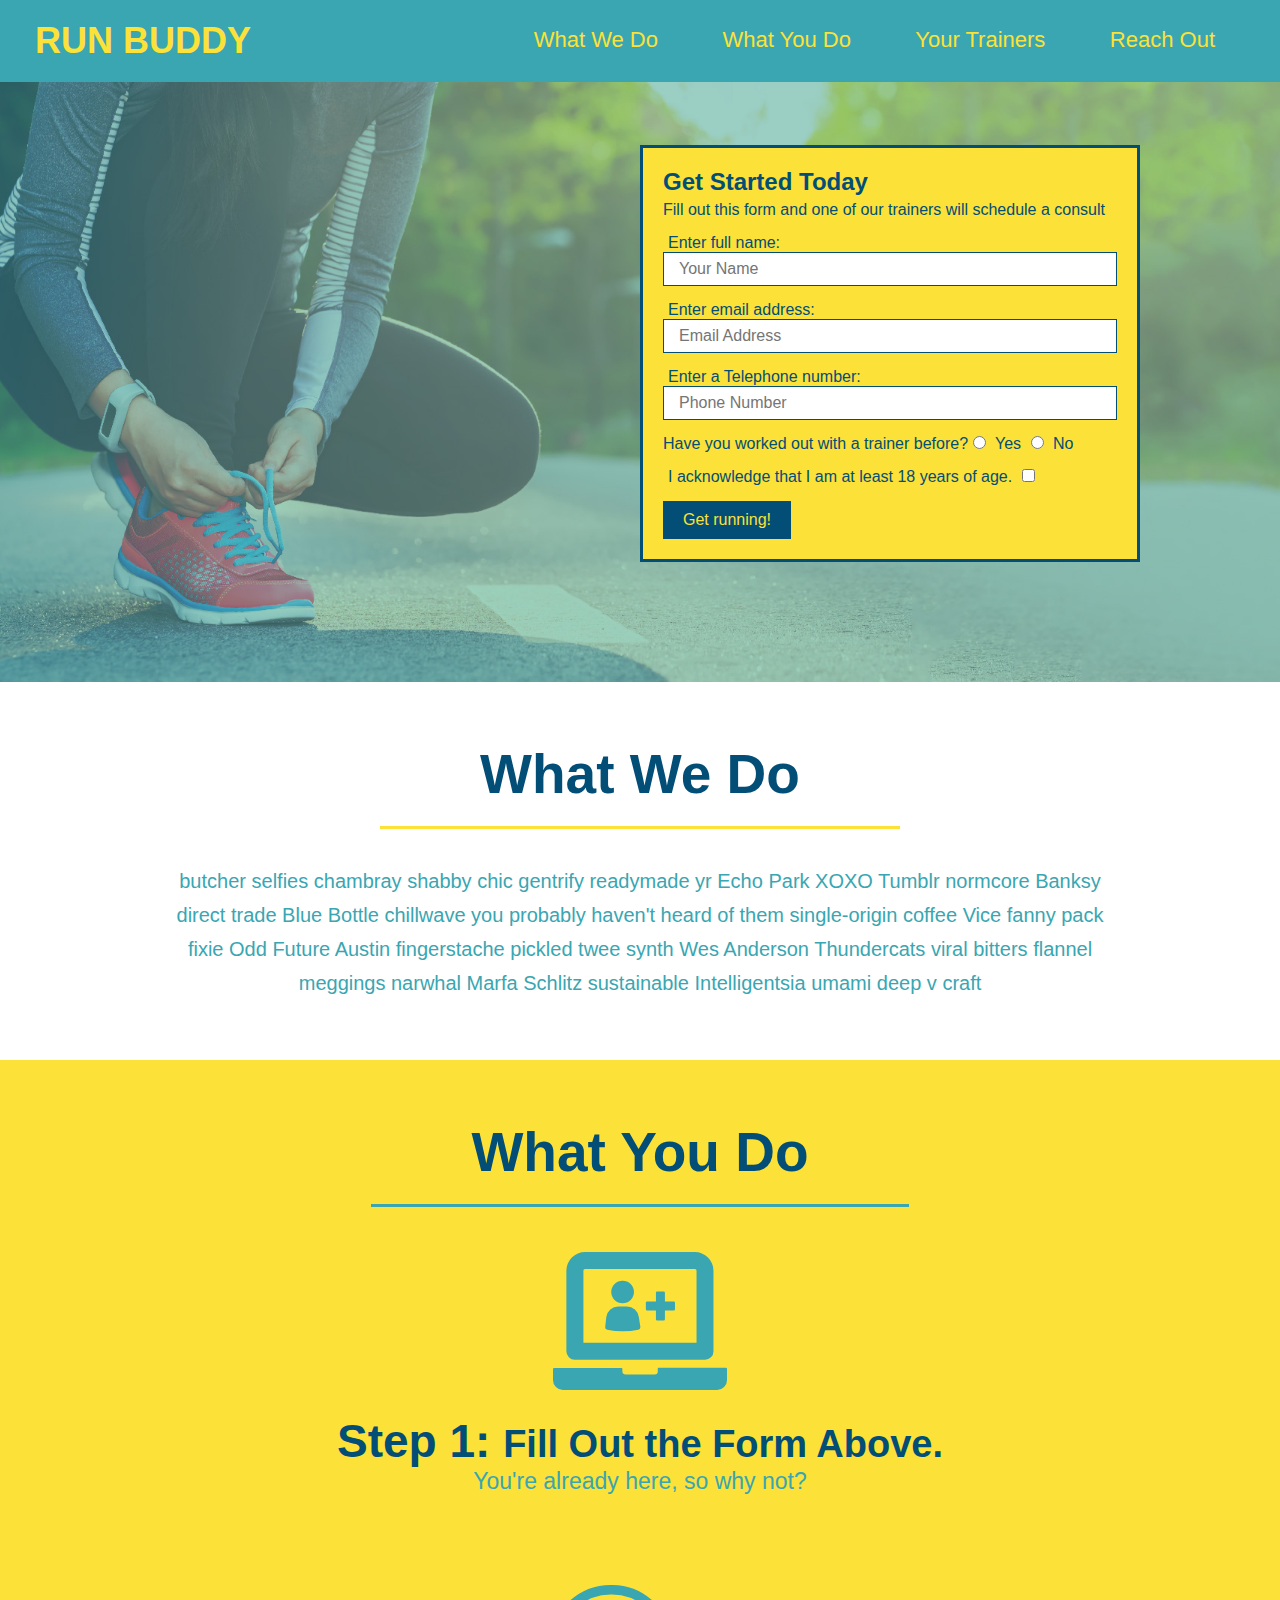
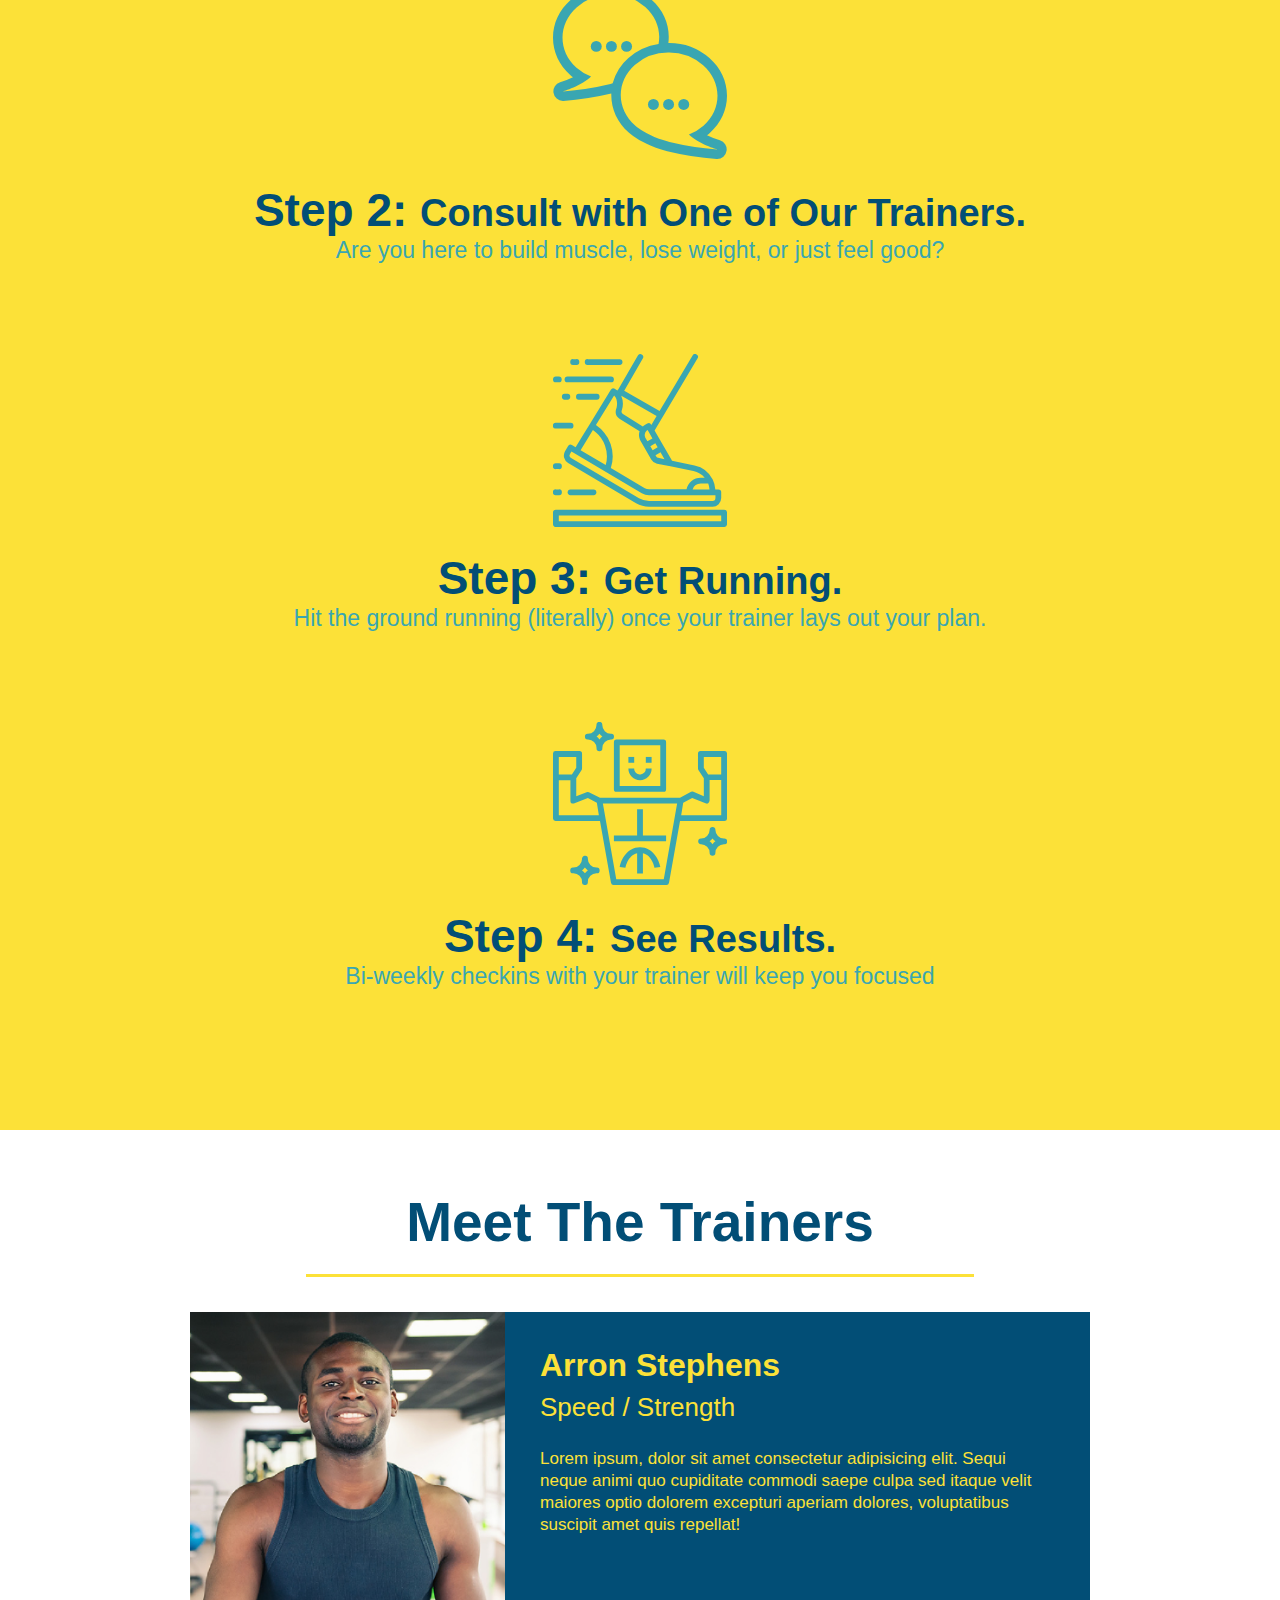
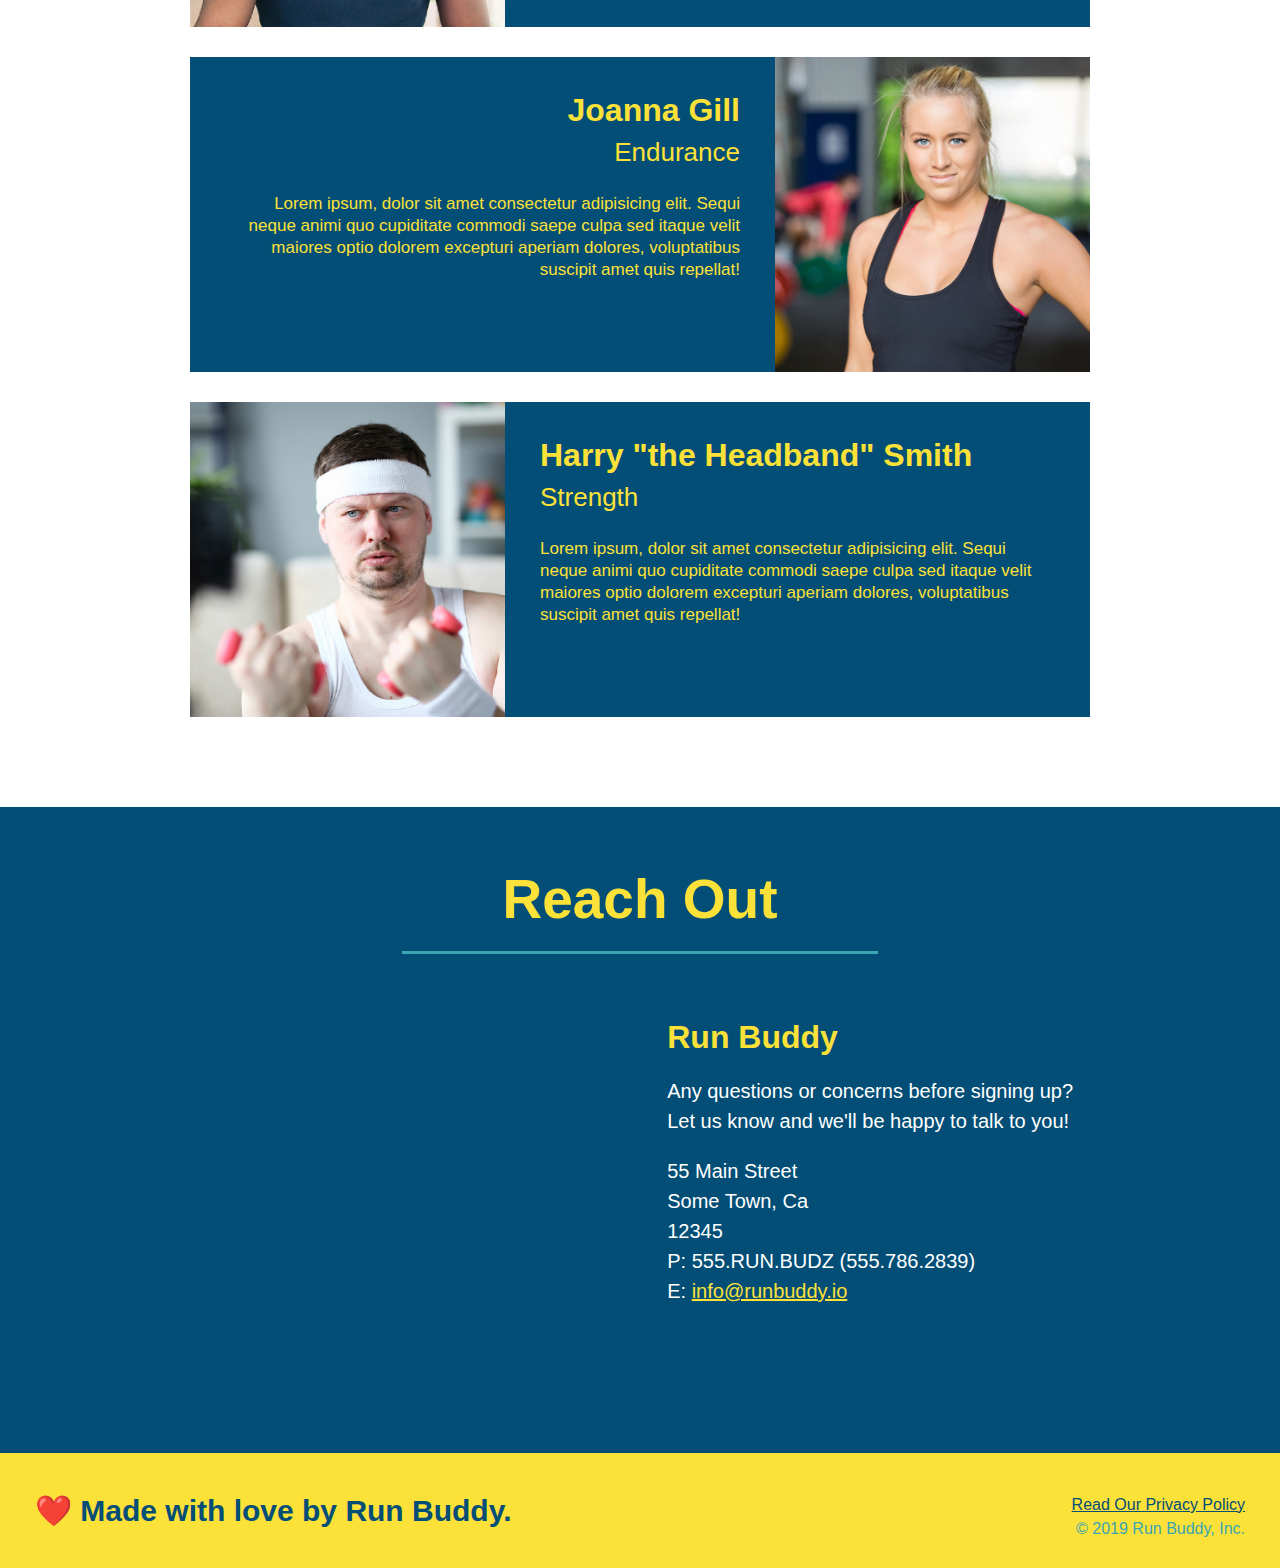
==== commit 38473792: "privacy policy" ====
--- a/index.html
+++ b/index.html
@@ -173,7 +173,7 @@
         <footer>
             <h2>❤️ Made with love by Run Buddy.</h2>
             <div>
-                <a href="#">Read Our Privacy Policy</a><br />
+                <a href="./privacy-policy.html">Read Our Privacy Policy</a><br />
                 &copy; 2019 Run Buddy, Inc.
             </div>
         </footer>
--- a/assets/css/style.css
+++ b/assets/css/style.css
@@ -202,4 +202,17 @@
     text-align: left;
     margin: 30px 0 0 60px;
     color: white;
+}
+.contact-info h3 {
+    color: #fce138;
+    font-size: 32px;
+}
+.contact-info p, .contact-info address {
+    margin: 20px 0;
+    line-height: 1.5;
+    font-size: 20px;
+    font-style: normal;
+}
+.contact-info a {
+    color: #fce138;
 }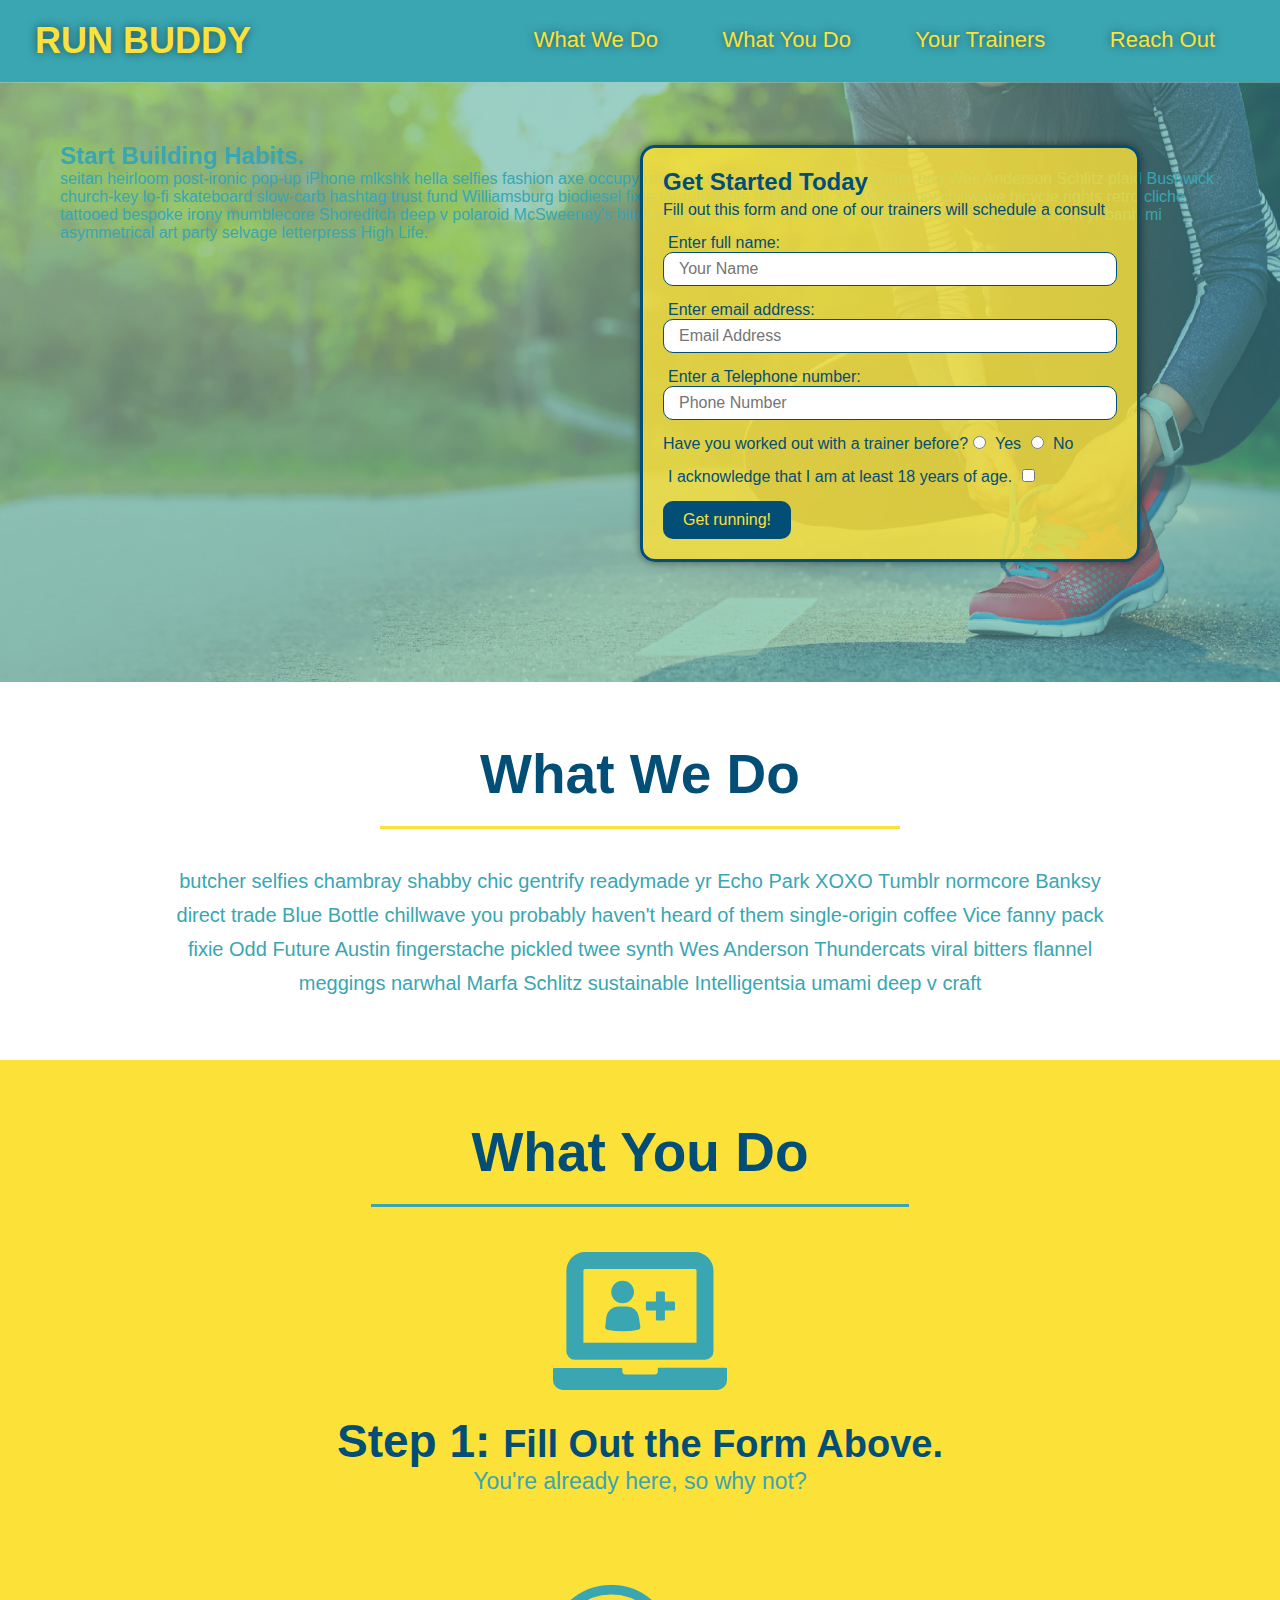
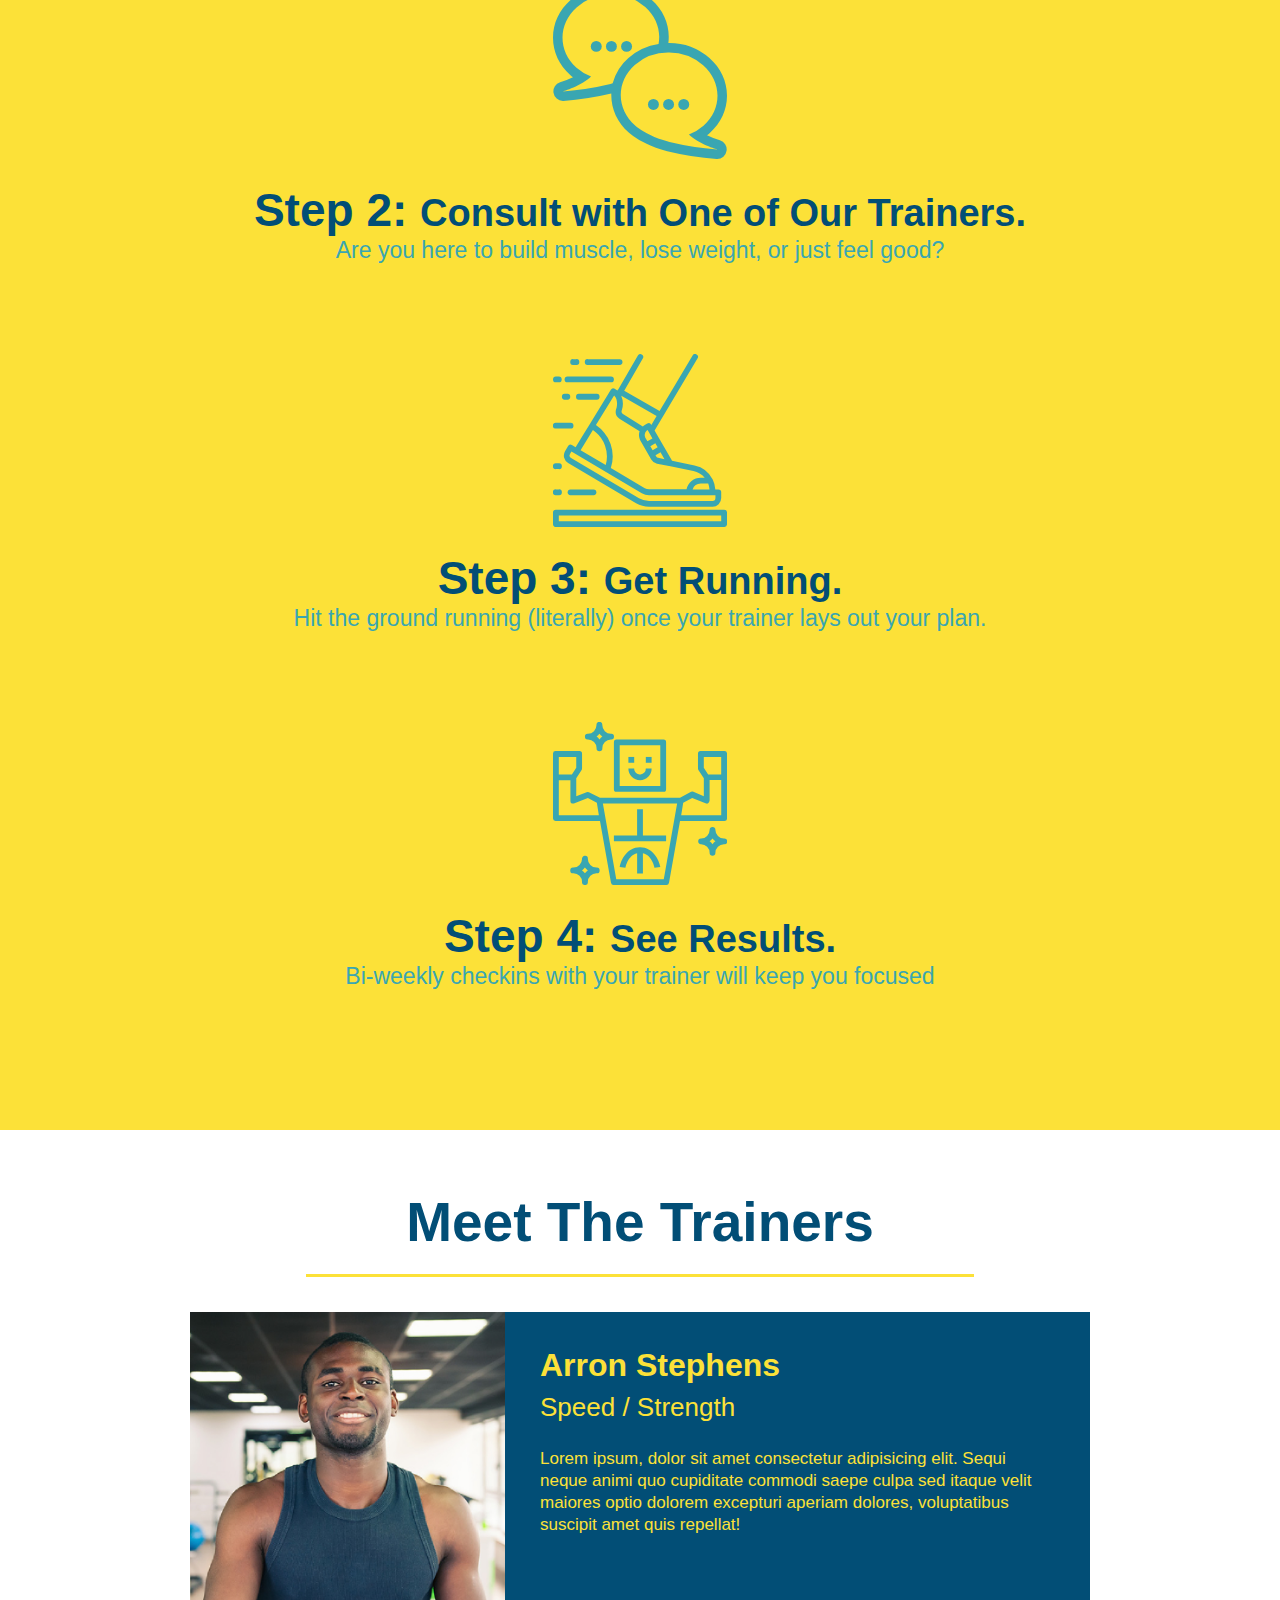
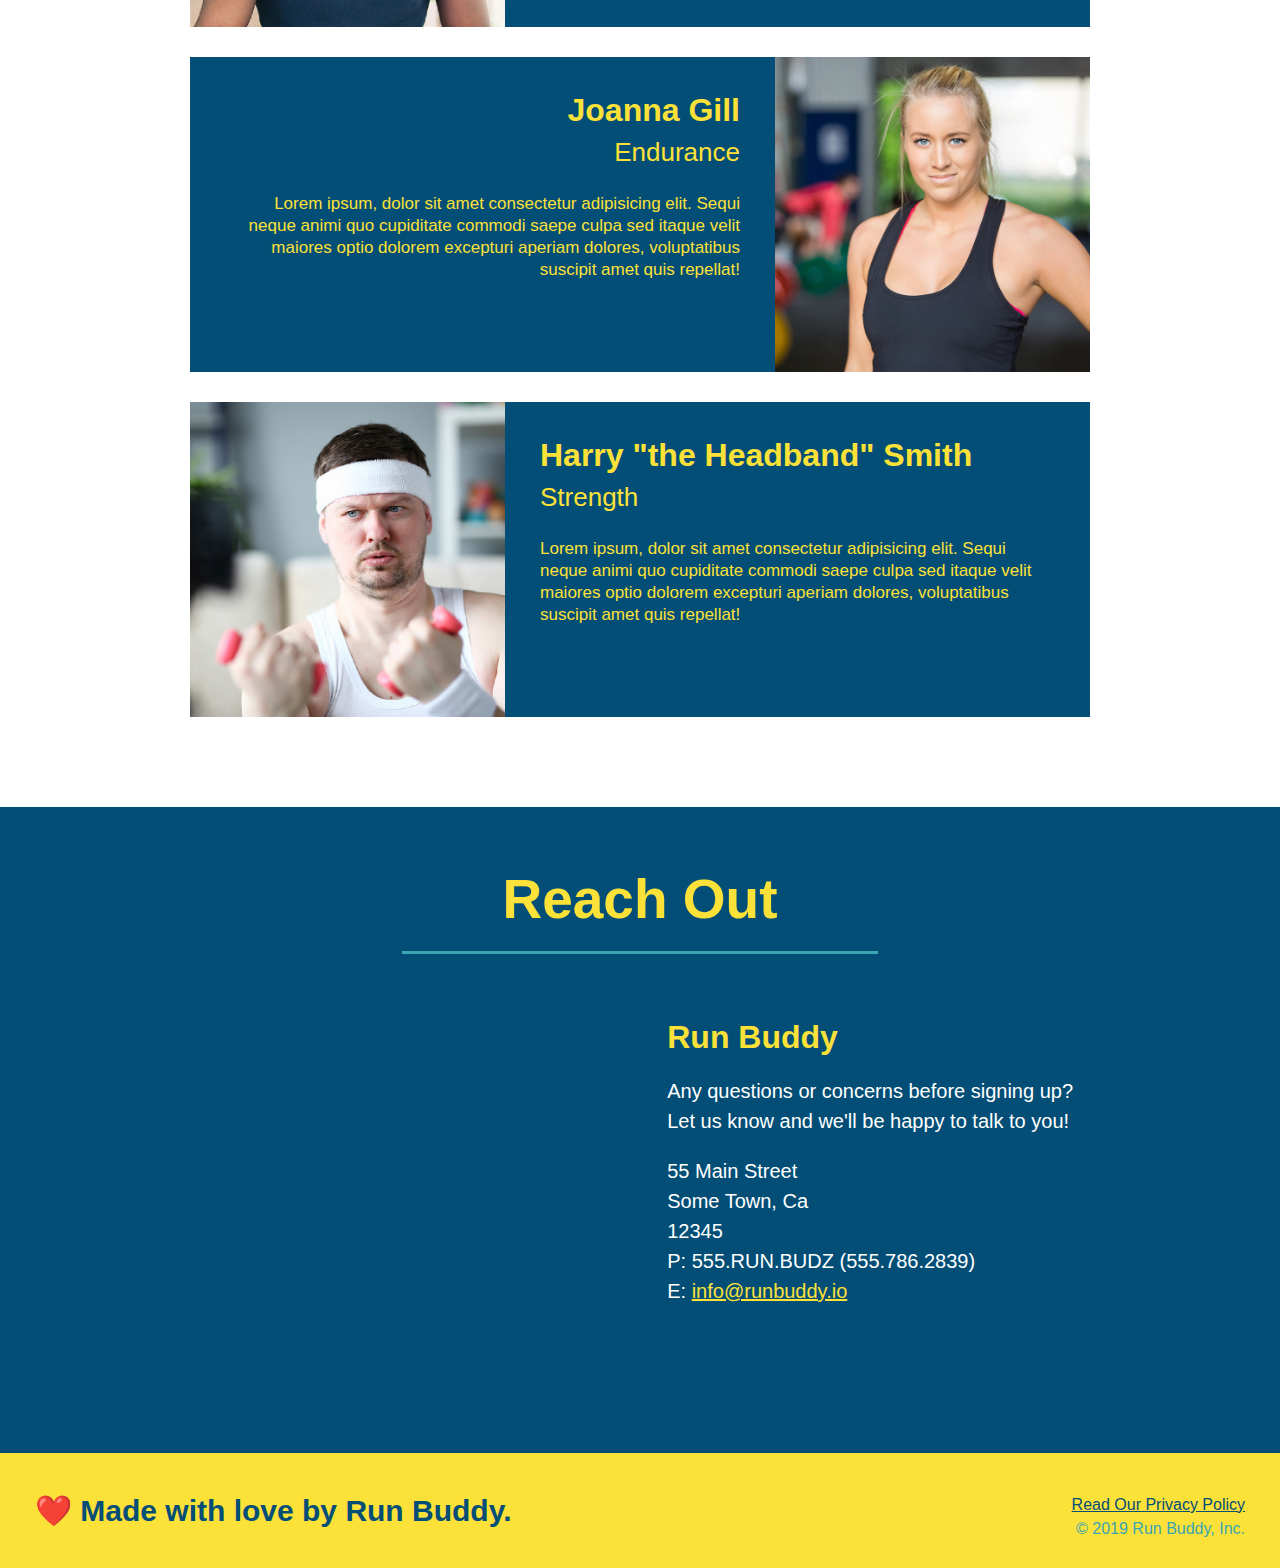
==== commit a3a2b8d4: "add content to hero/replace image" ====
--- a/index.html
+++ b/index.html
@@ -34,6 +34,12 @@
 
         <!-- hero/jumbotron -->
         <section class="hero">
+            <div class="hero-cta">
+                <h2>Start Building Habits.</h2>
+                <p>
+                    seitan heirloom post-ironic pop-up iPhone mlkshk hella selfies fashion axe occupy readymade put a bird on it messenger bag Wes Anderson Schlitz plaid Bushwick church-key lo-fi skateboard slow-carb hashtag trust fund Williamsburg biodiesel fixie farm-to-table 8-bit banjo XOXO Banksy chillwave bicycle rights retro cliche tattooed bespoke irony mumblecore Shoreditch deep v polaroid McSweeney's bitters cray gentrify tofu Marfa you probably haven't heard of them yr banh mi asymmetrical art party selvage letterpress High Life.
+                </p>
+            </div>
             <div class="hero-form">
                 <h3>Get Started Today</h3>
                 <p>Fill out this form and one of our trainers will schedule a consult</p>
--- a/assets/css/style.css
+++ b/assets/css/style.css
@@ -17,6 +17,7 @@
   color: #fce138;
   margin: 0;
   display: inline;
+  text-shadow: 0 0 10px rgba(0, 0, 0, 0.5);
 }
 header a {
   text-decoration: none;
@@ -33,6 +34,7 @@
   margin: 0 30px;
   font-weight: lighter;
   font-size: 22px;
+  text-shadow: 0 0 10px rgba(0, 0, 0, 0.5);
 }
 footer {
   background: #fce138;
@@ -65,13 +67,15 @@
 }
 .hero-form {
   border: 3px solid #024e76;
-  background-color: #fce138;
+  background-color: rgba(252, 225, 56, 0.8);
   padding: 20px;
   width: 500px;
   color: #024e76;
   position: absolute;
   bottom: 120px;
   right: 140px;
+  box-shadow: 0 0 10px rgba(0, 0, 0, 0.5);
+  border-radius: 15px;
 }
 .hero-form h3 {
     font-size: 24px;
@@ -88,6 +92,7 @@
     color: #024e76;
     width: 100%;
     margin-bottom: 15px;
+    border-radius: 10px;
 }
 .hero-form label {
     margin: 0 5px;
@@ -98,6 +103,7 @@
     border: none;
     padding: 10px 20px;
     font-size: 16px;
+    border-radius: 10px;
 }
 .intro {
     text-align: center;
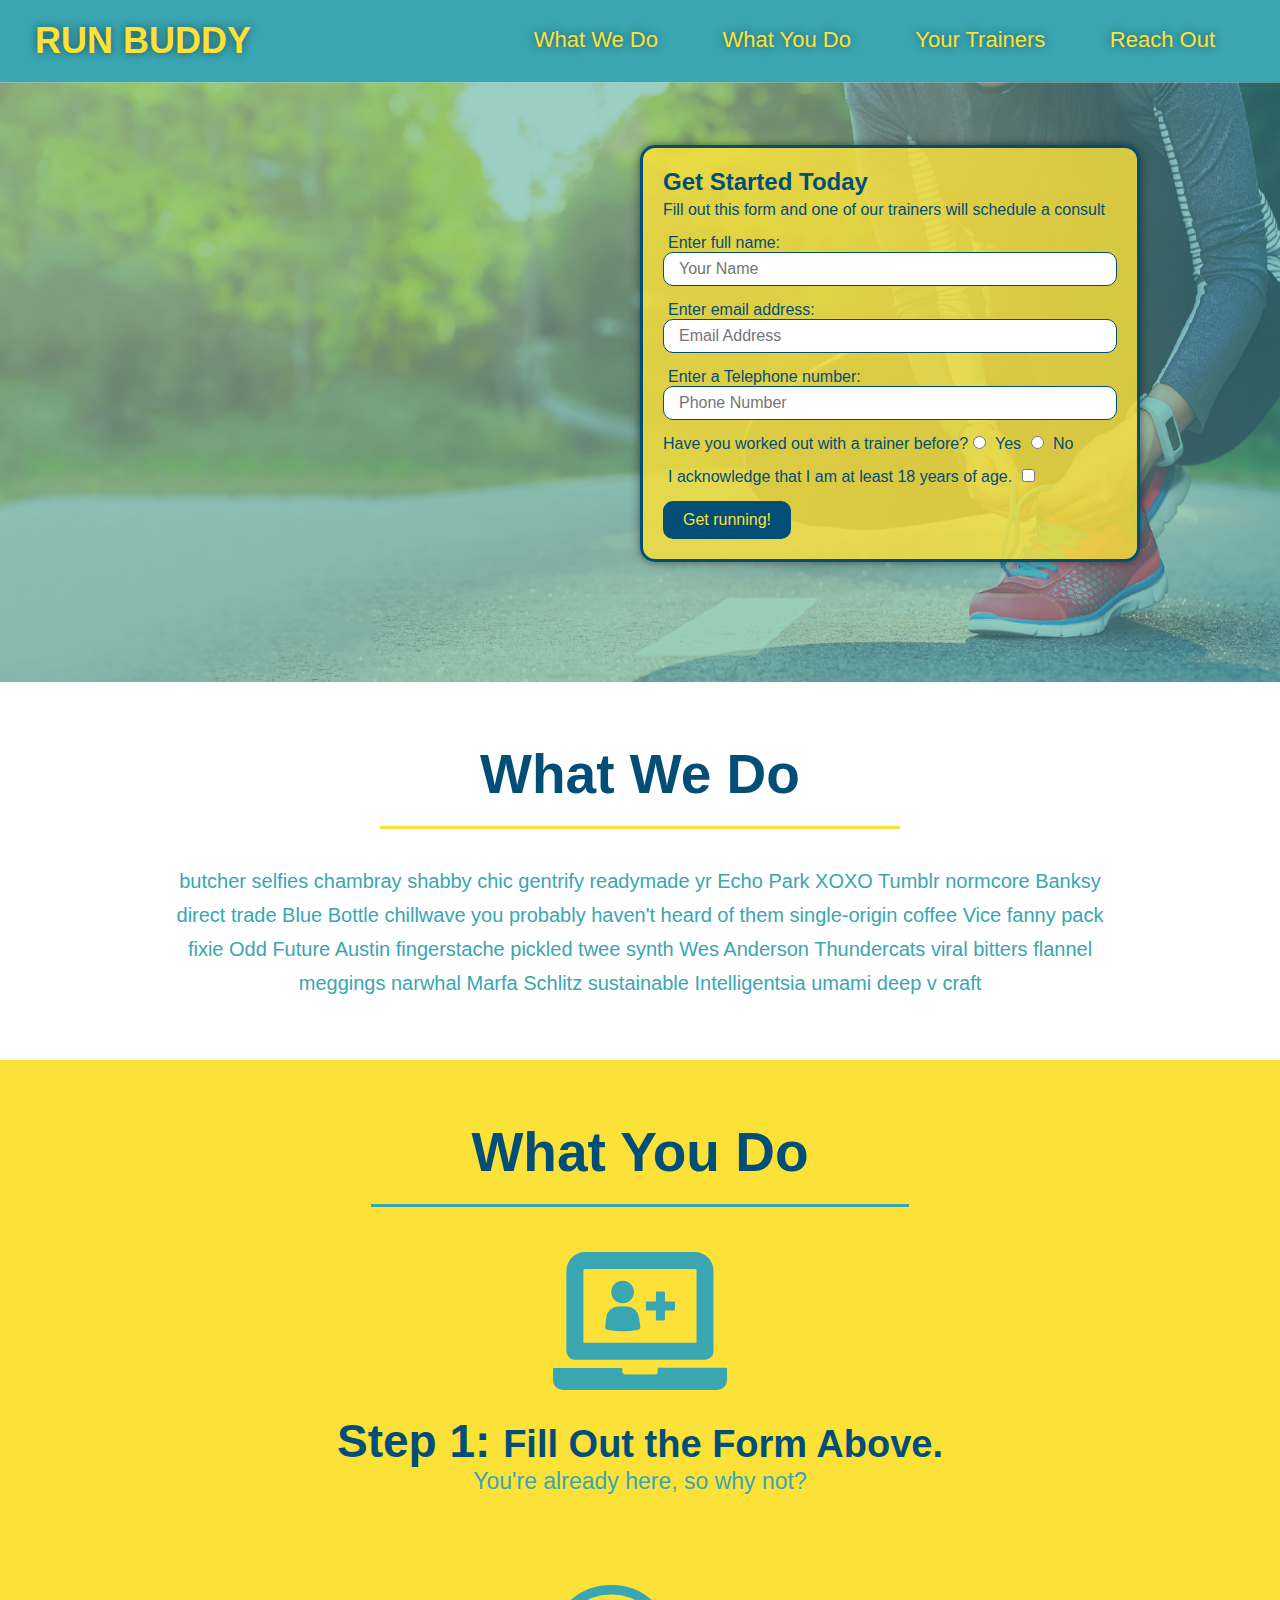
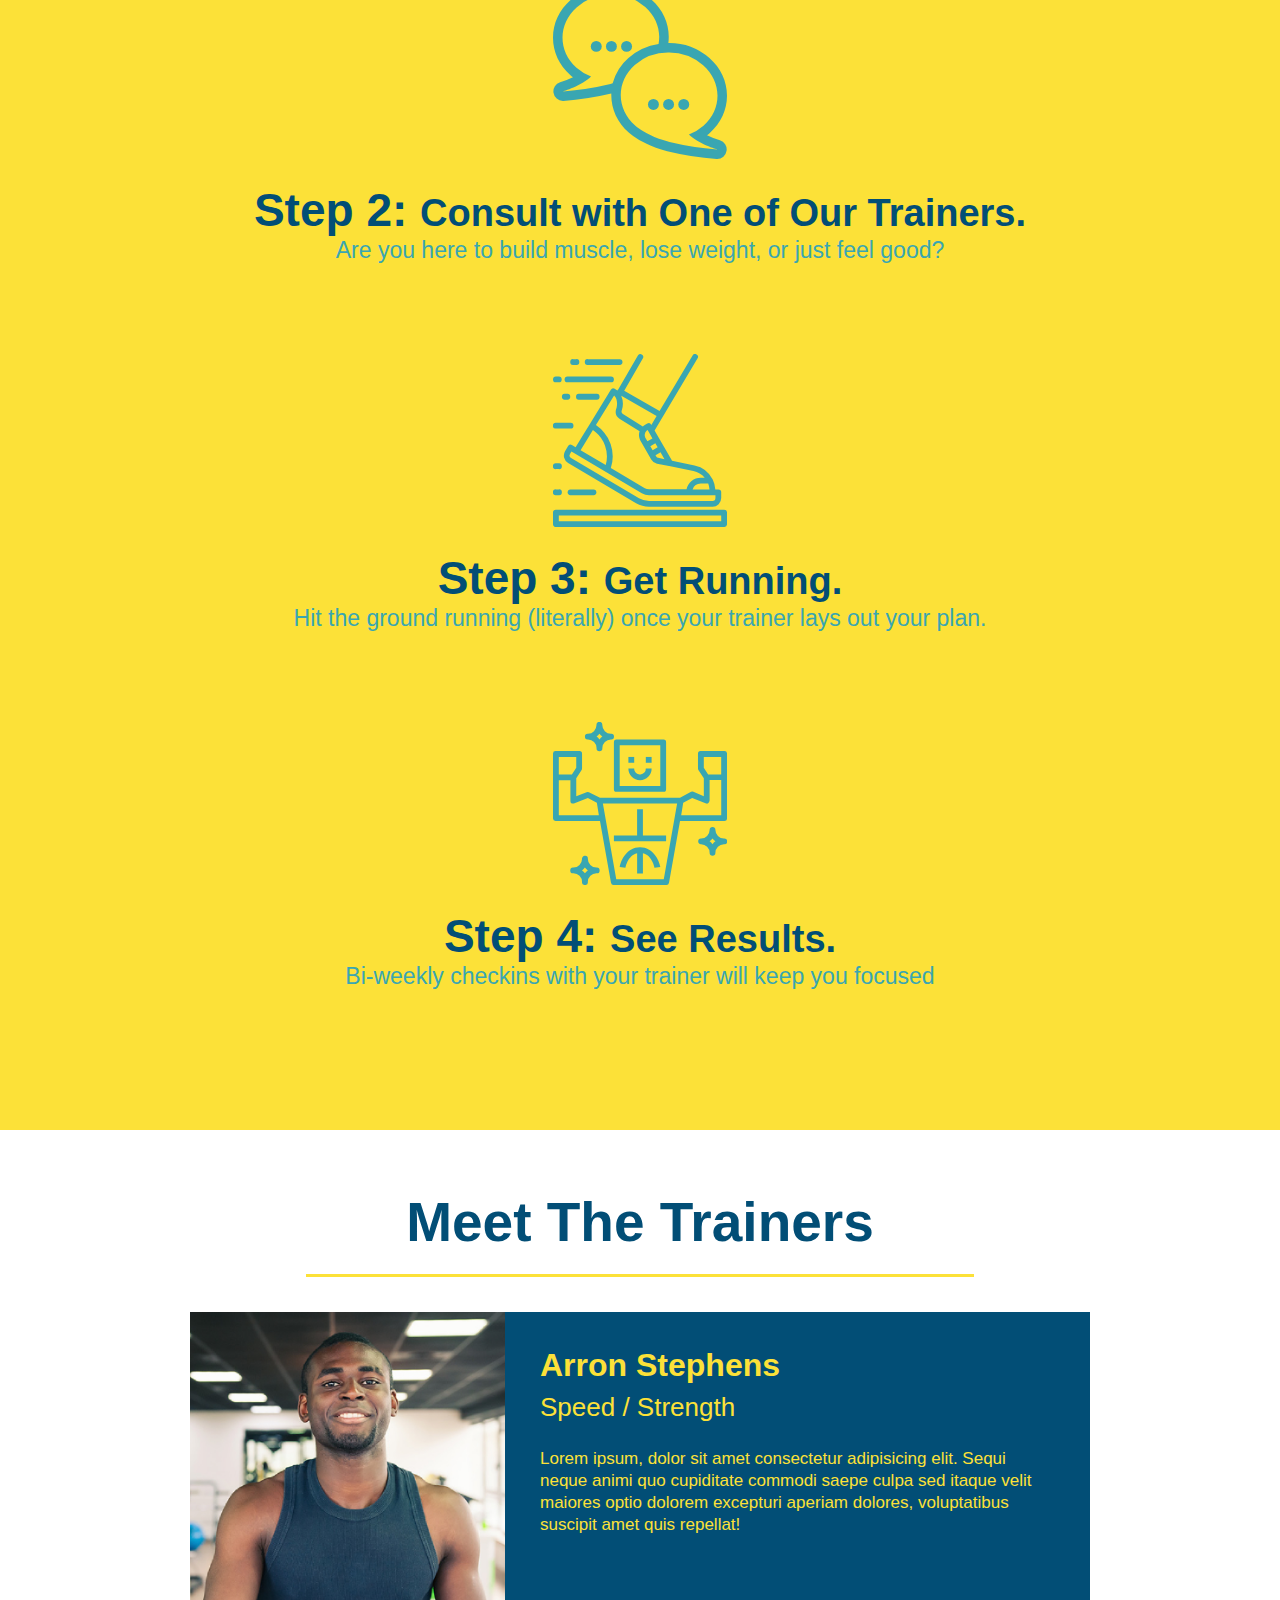
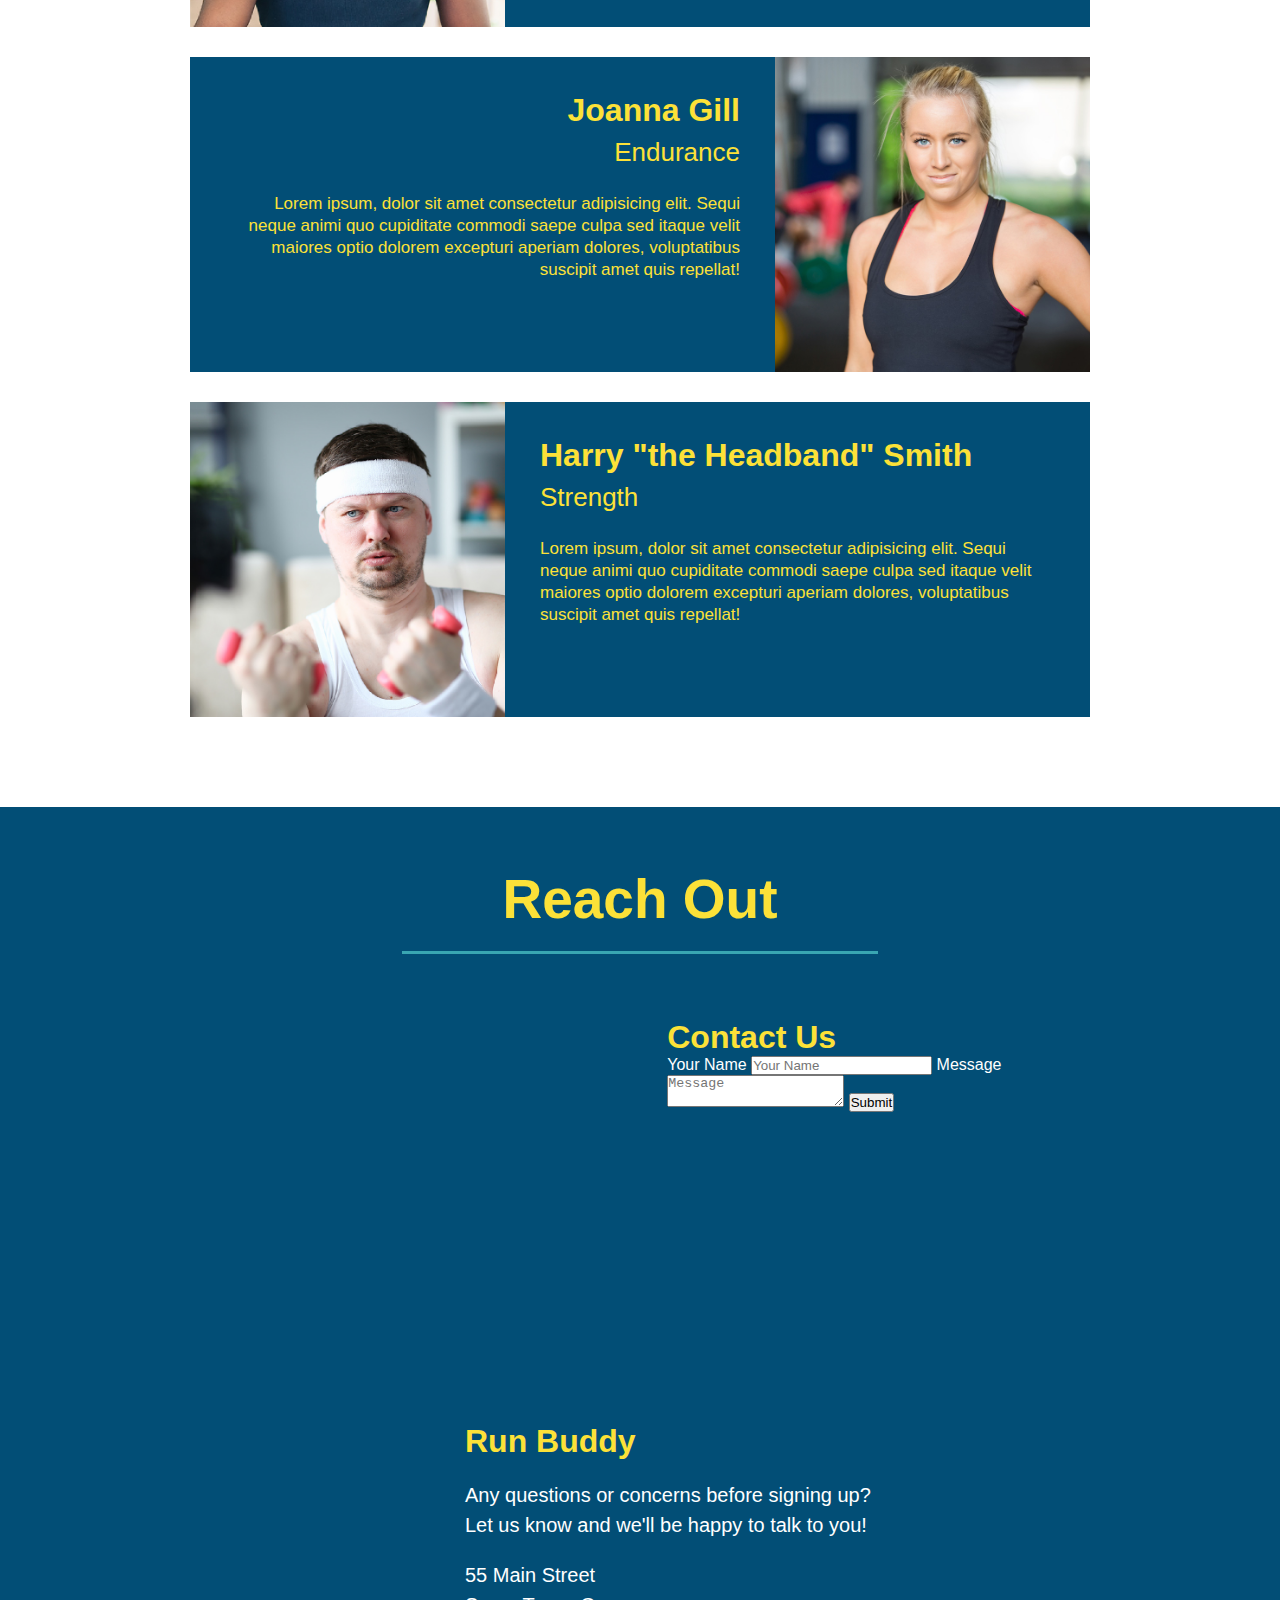
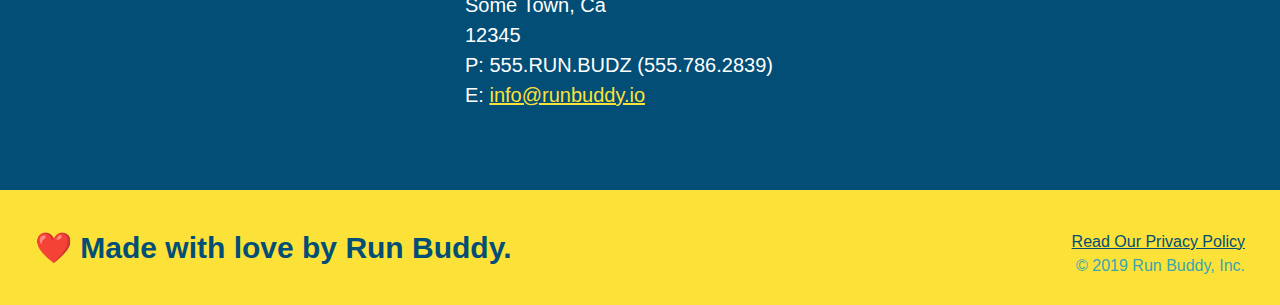
==== commit 77b87186: "add contact form" ====
--- a/index.html
+++ b/index.html
@@ -34,12 +34,6 @@
 
         <!-- hero/jumbotron -->
         <section class="hero">
-            <div class="hero-cta">
-                <h2>Start Building Habits.</h2>
-                <p>
-                    seitan heirloom post-ironic pop-up iPhone mlkshk hella selfies fashion axe occupy readymade put a bird on it messenger bag Wes Anderson Schlitz plaid Bushwick church-key lo-fi skateboard slow-carb hashtag trust fund Williamsburg biodiesel fixie farm-to-table 8-bit banjo XOXO Banksy chillwave bicycle rights retro cliche tattooed bespoke irony mumblecore Shoreditch deep v polaroid McSweeney's bitters cray gentrify tofu Marfa you probably haven't heard of them yr banh mi asymmetrical art party selvage letterpress High Life.
-                </p>
-            </div>
             <div class="hero-form">
                 <h3>Get Started Today</h3>
                 <p>Fill out this form and one of our trainers will schedule a consult</p>
@@ -157,6 +151,18 @@
                 allowfullscreen
             >
             </iframe>
+            <div class="contact-form">
+                <h3>Contact Us</h3>
+                <form>
+                    <label for="contact-name">Your Name</label>
+                    <input type="text" id="contact-name" placeholder="Your Name" />
+
+                    <label for="contact-message">Message</label>
+                    <textarea id="contact-message" placeholder="Message"></textarea>
+
+                    <button type="submit">Submit</button>
+                </form>
+            </div>
             <div>
                 <h3>Run Buddy</h3>
                 <p>
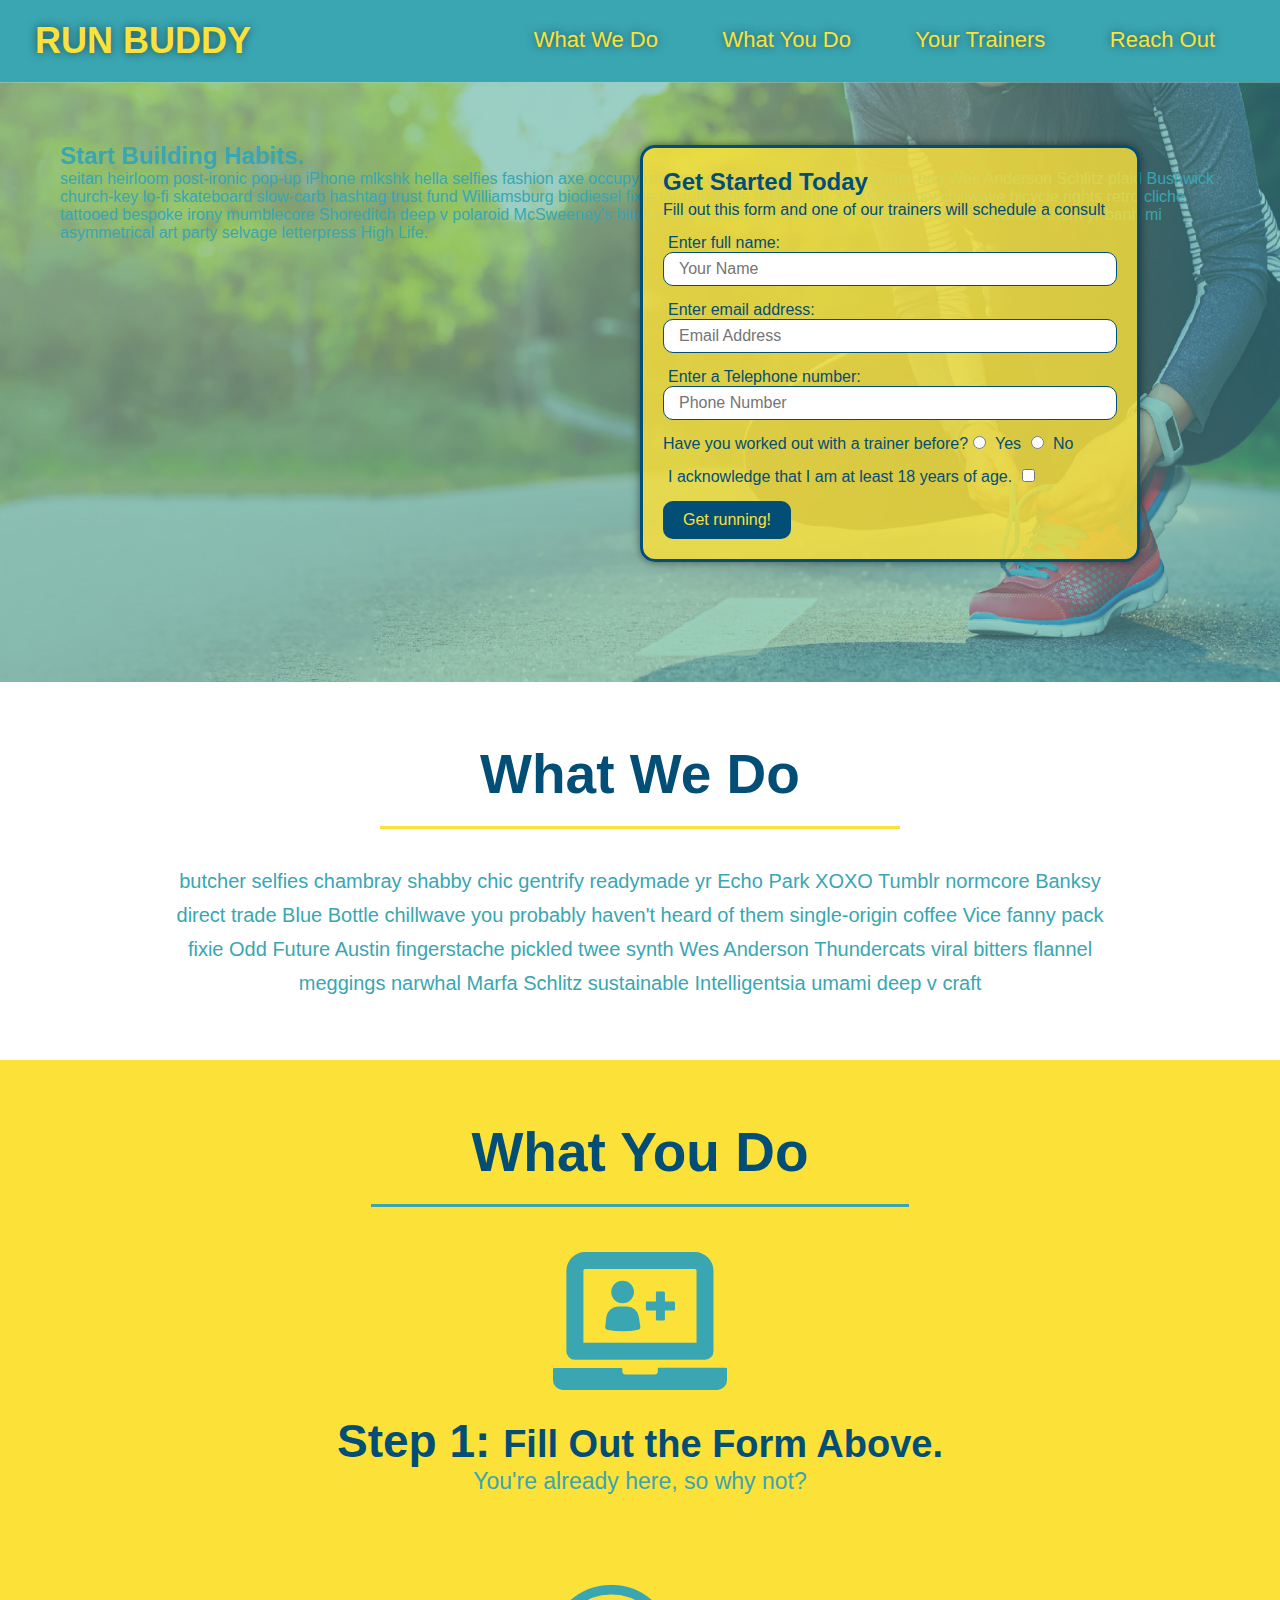
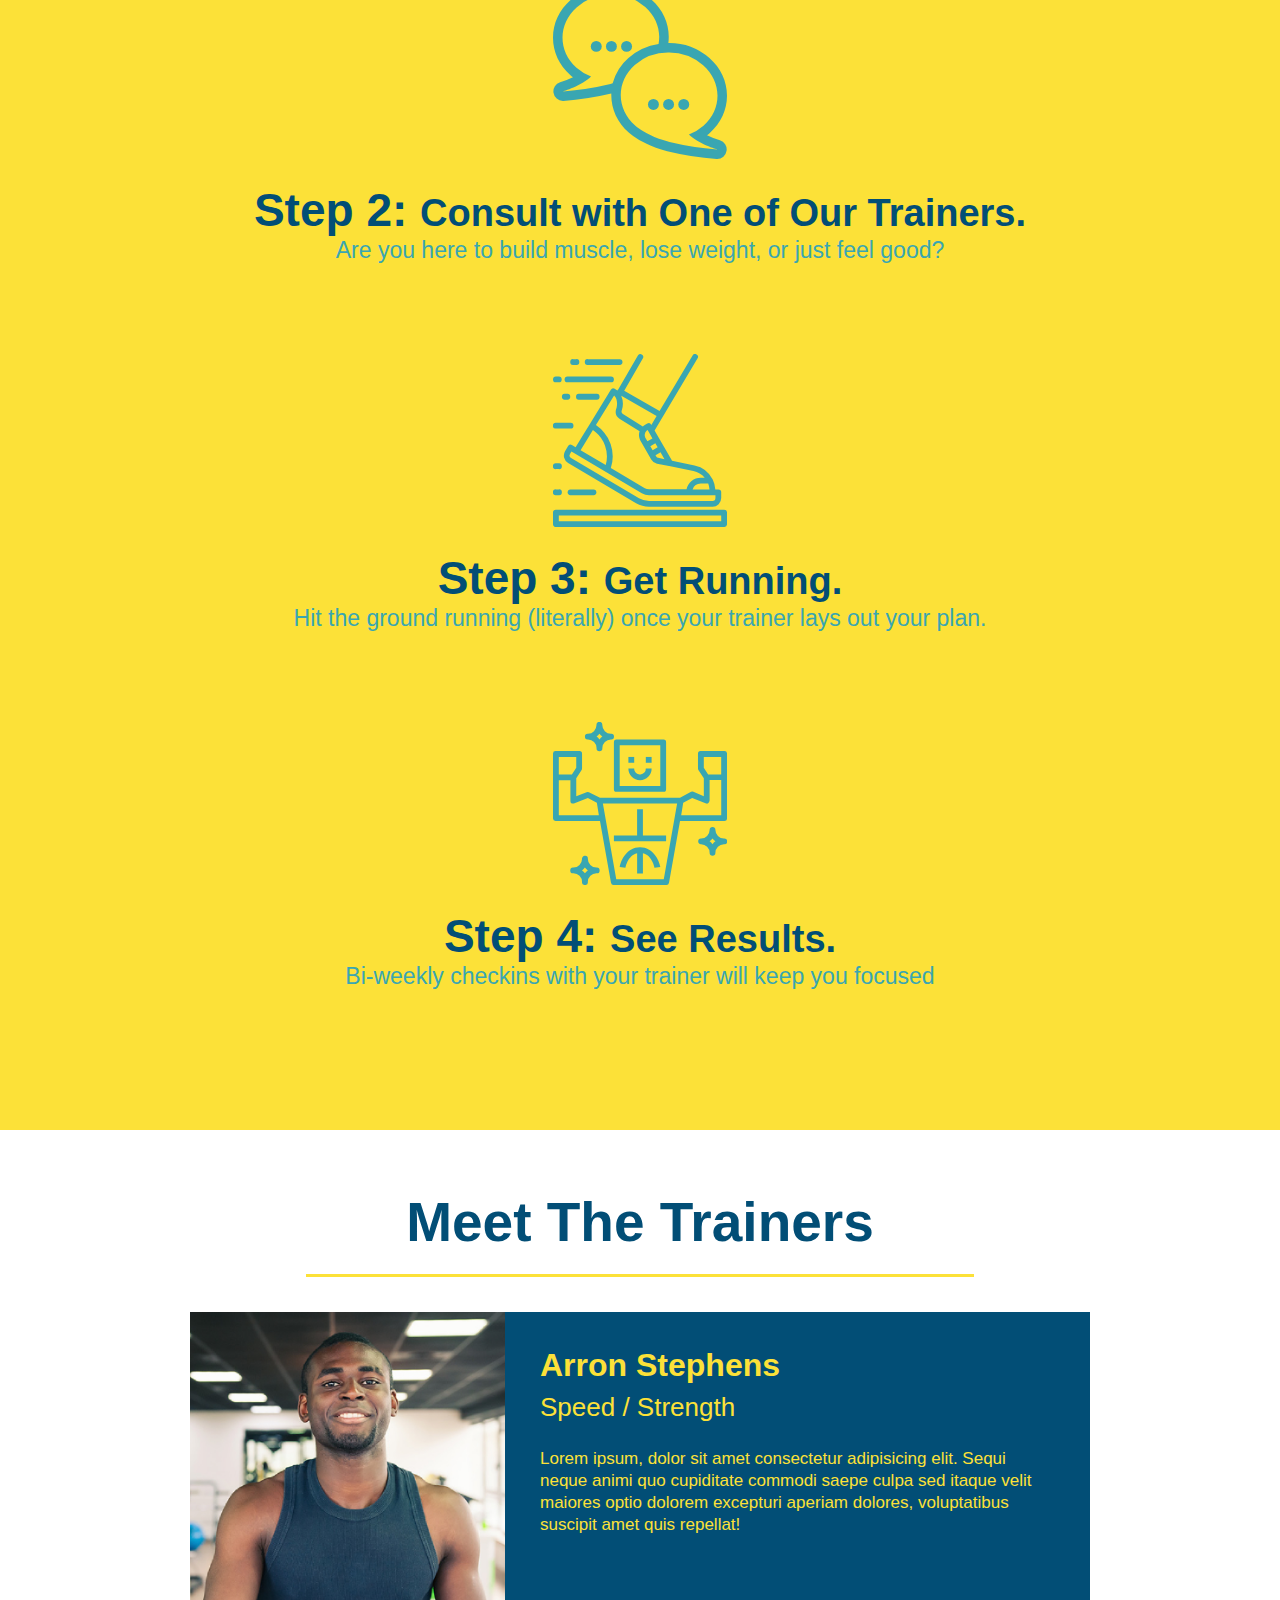
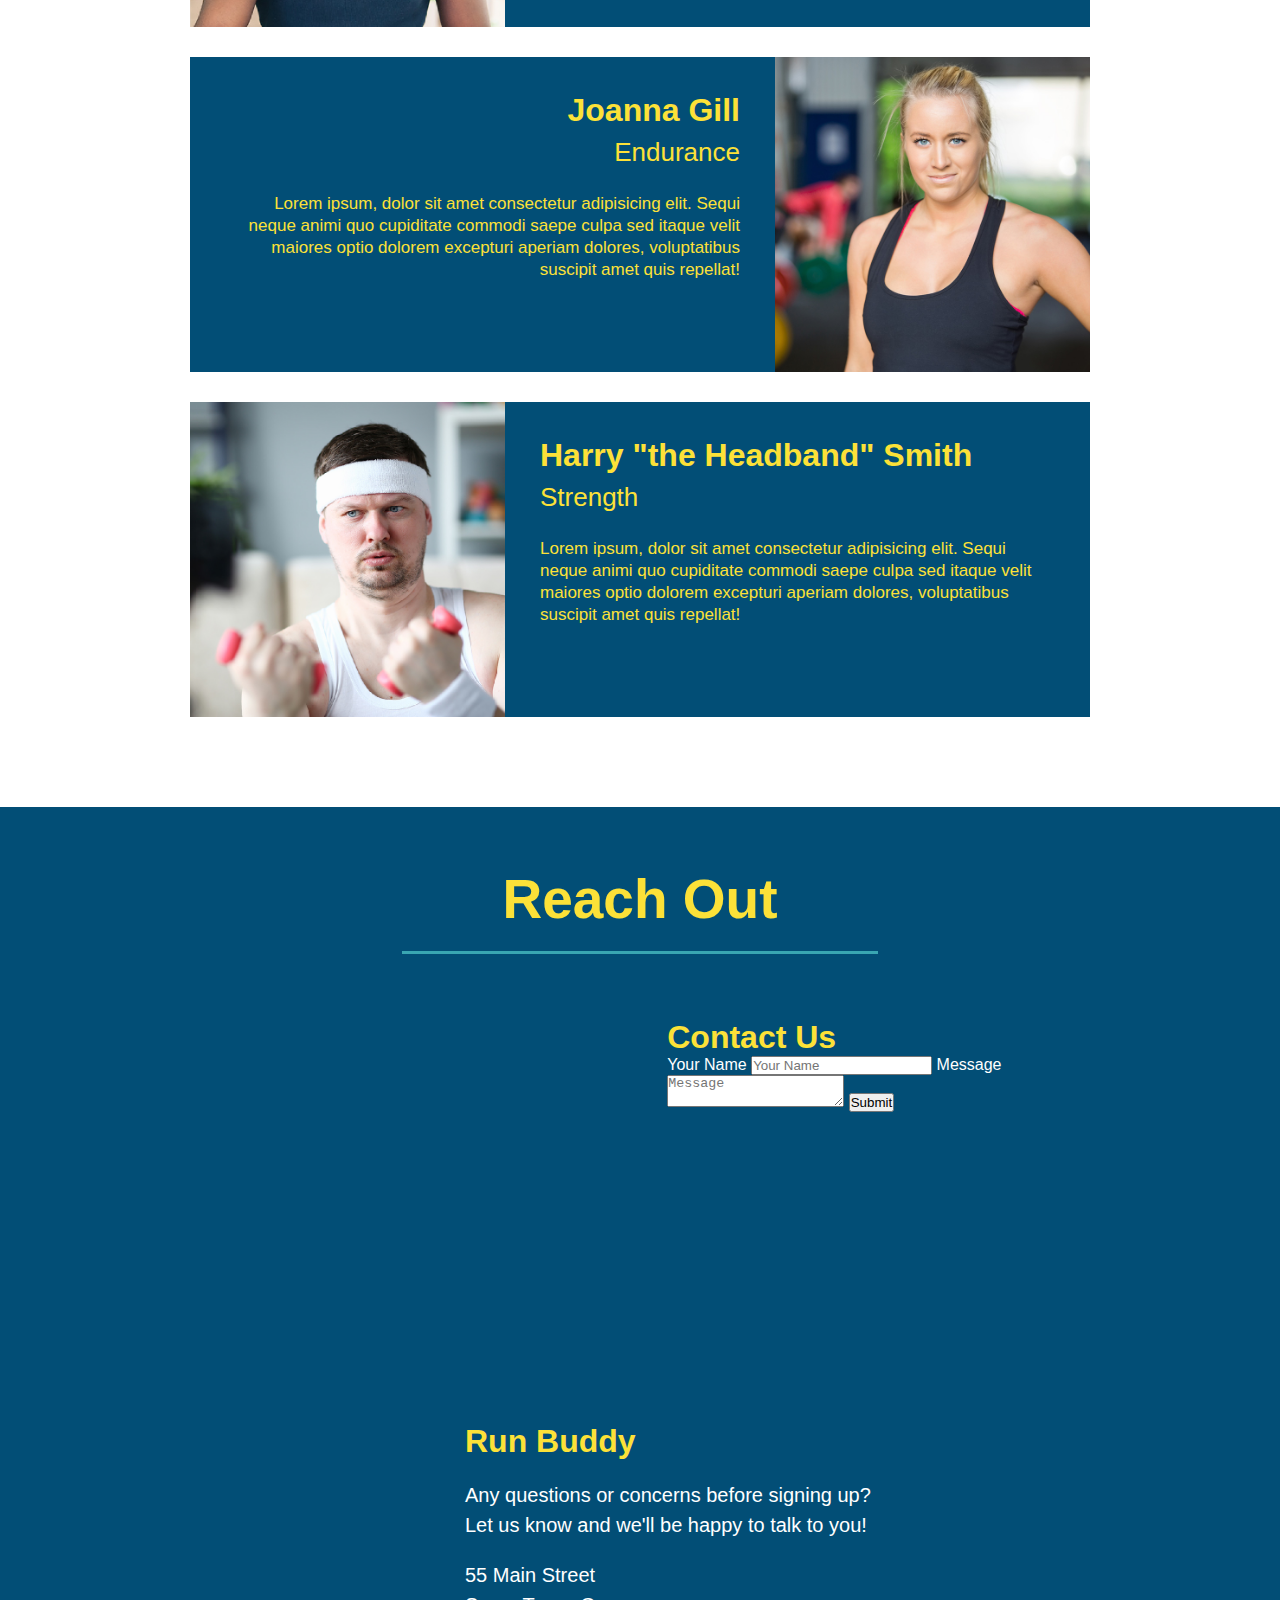
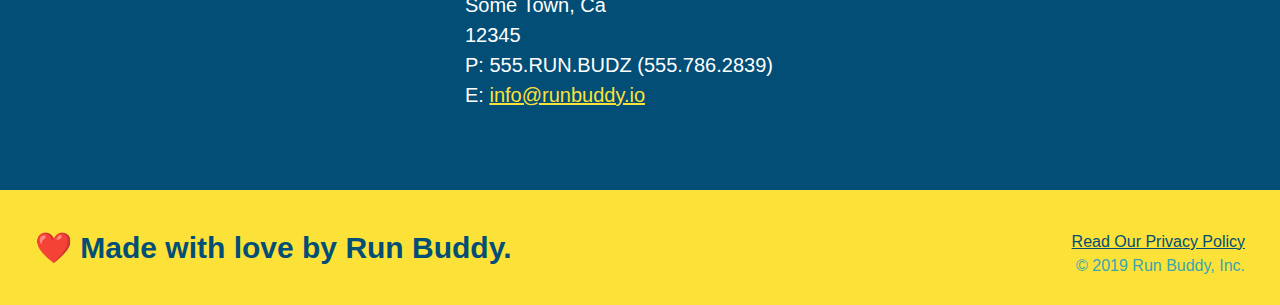
==== commit 4258c578: "add contact form" ====
--- a/index.html
+++ b/index.html
@@ -34,6 +34,12 @@
 
         <!-- hero/jumbotron -->
         <section class="hero">
+            <div class="hero-cta">
+                <h2>Start Building Habits.</h2>
+                <p>
+                    seitan heirloom post-ironic pop-up iPhone mlkshk hella selfies fashion axe occupy readymade put a bird on it messenger bag Wes Anderson Schlitz plaid Bushwick church-key lo-fi skateboard slow-carb hashtag trust fund Williamsburg biodiesel fixie farm-to-table 8-bit banjo XOXO Banksy chillwave bicycle rights retro cliche tattooed bespoke irony mumblecore Shoreditch deep v polaroid McSweeney's bitters cray gentrify tofu Marfa you probably haven't heard of them yr banh mi asymmetrical art party selvage letterpress High Life.
+                </p>
+            </div>
             <div class="hero-form">
                 <h3>Get Started Today</h3>
                 <p>Fill out this form and one of our trainers will schedule a consult</p>
